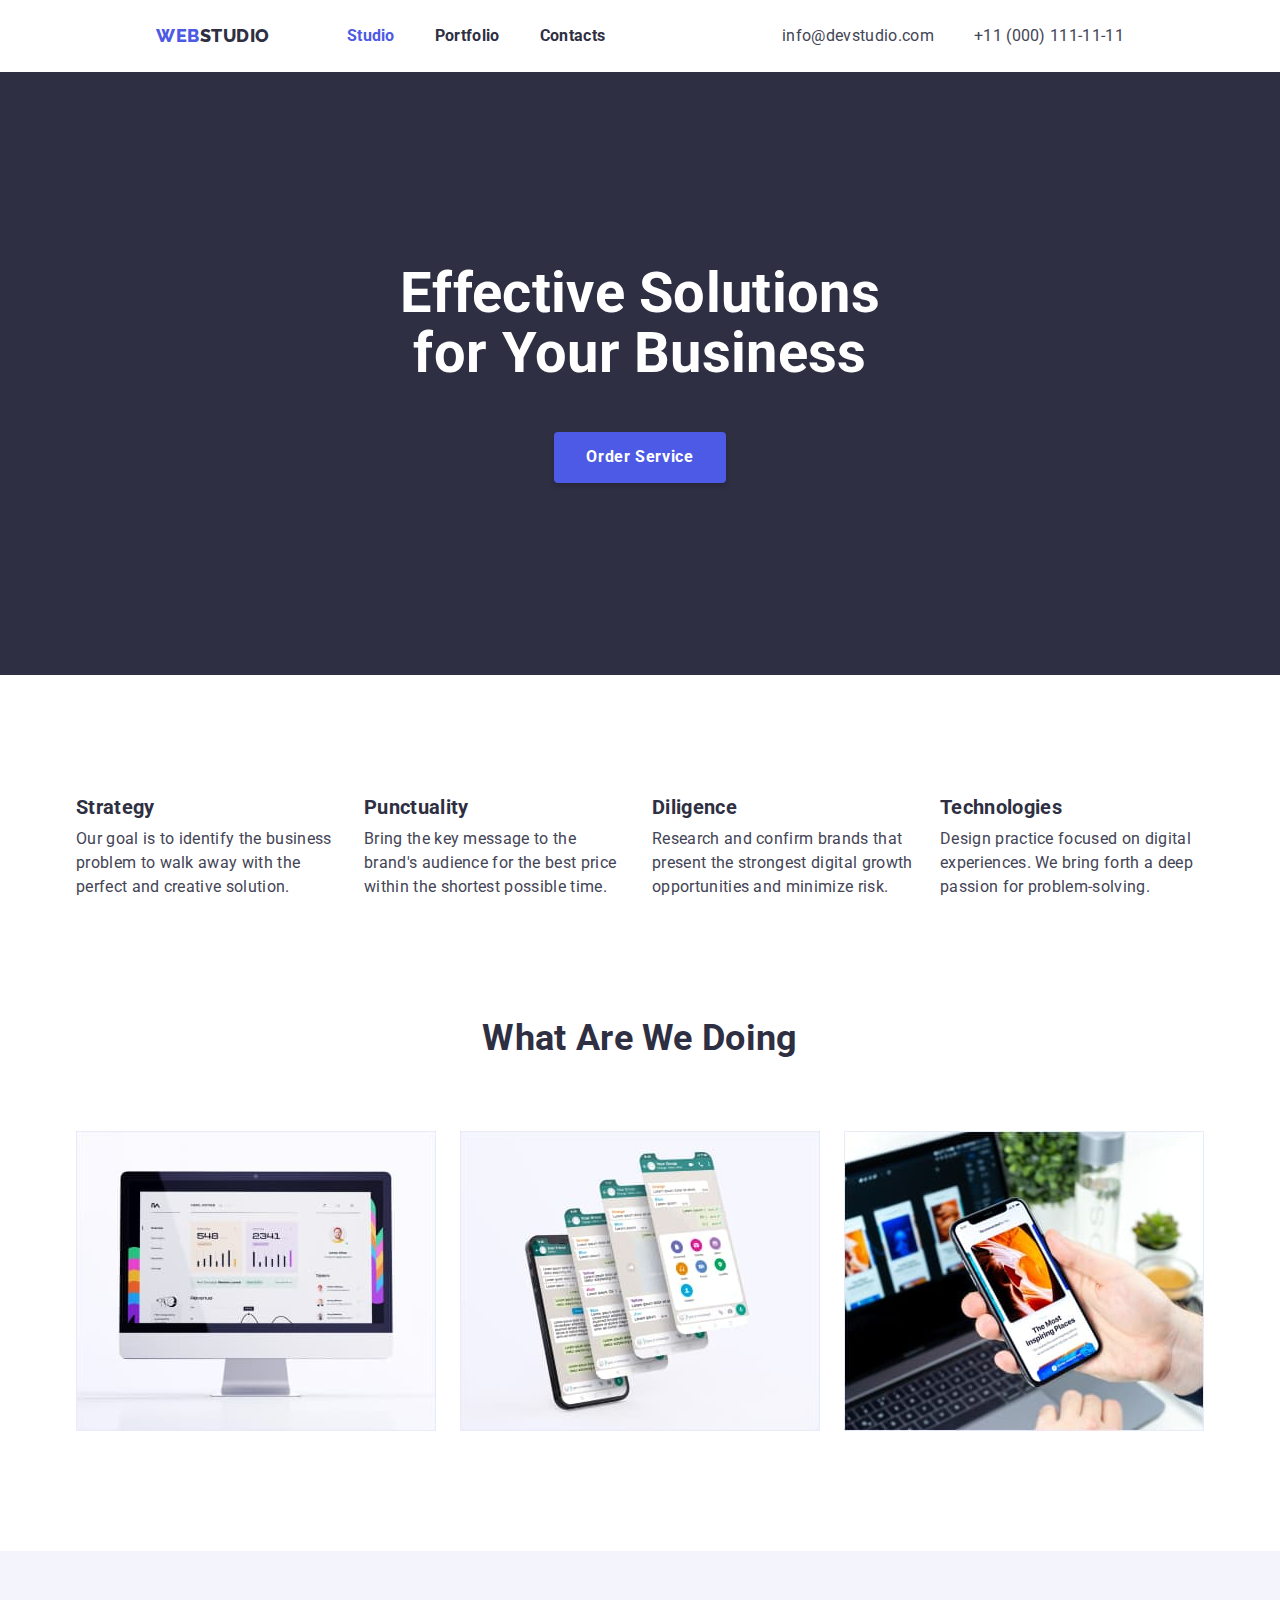
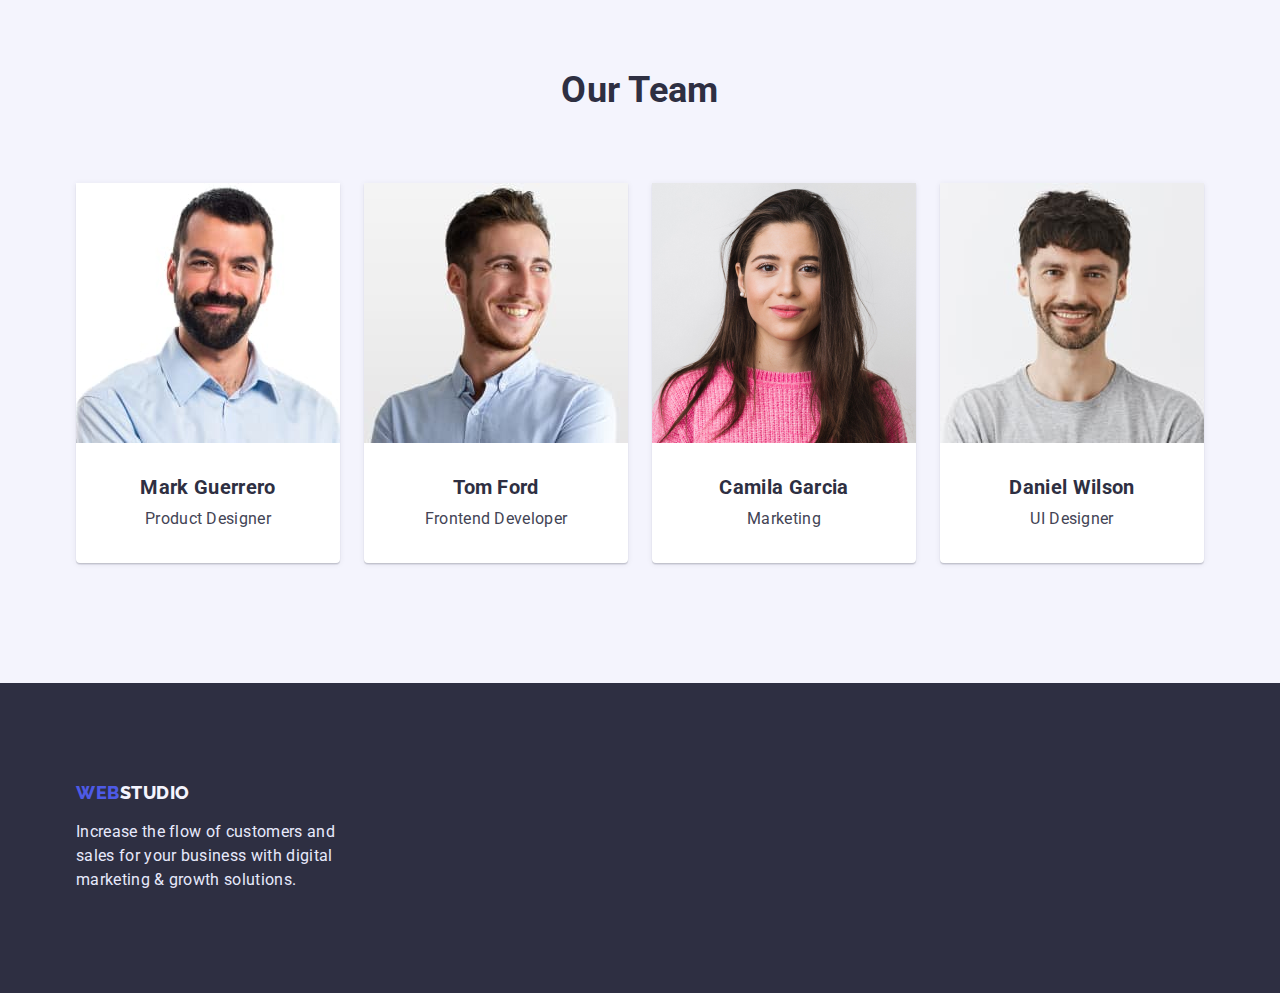
==== index.html @ 0fe01138 "finaly finaly update" ====
<!DOCTYPE html>
<html lang="en">
	<head>
		<meta charset="UTF-8" />
		<meta http-equiv="X-UA-Compatible" content="IE=edge" />
		<meta name="viewport" content="width=device-width, initial-scale=1.0" />
		<link rel="stylesheet" href="./css/styles.css" />
		<link rel="preconnect" href="https://fonts.googleapis.com" />
		<link rel="preconnect" href="https://fonts.gstatic.com" crossorigin />
		<link
			href="https://fonts.googleapis.com/css2?family=Raleway:wght@800&family=Roboto:wght@400;500;700;900&display=swap"
			rel="stylesheet"
		/>
		<link
			rel="stylesheet"
			href="https://cdnjs.cloudflare.com/ajax/libs/modern-normalize/1.0.0/modern-normalize.min.css"
		/>
		<link rel="stylesheet" href="./css/styles.css" />
		<title>Studio</title>
	</head>
	<body>
		<header class="header">
			<div class="container header-container">
				<a href="index.html" class="header-logo">
					<span class="header-logo-web">WEB</span>
					STUDIO
				</a>
				<nav class="header-navigation">
					<ul class="header-navigation-list">
						<li class="header-navigation-item">
							<a class="header-navigation-link current" href="./index.html">Studio</a>
						</li>
						<li class="header-navigation-item">
							<a class="header-navigation-link" href="./portfolio.html">Portfolio</a>
						</li>
						<li class="header-navigation-item"><a class="header-navigation-link" href="#">Contacts</a></li>
					</ul>
				</nav>
				<div class="header-contacts">
					<a class="header-contacts-link" href="mailto:info@devstudio.com">info@devstudio.com</a>
					<a class="header-contacts-link" href="tel:+110001111111">+11 (000) 111-11-11</a>
				</div>
			</div>
		</header>
		<main>
			<section class="main-banner">
				<div class="container">
					<h1 class="main-banner-slogan">Effective Solutions for Your Business</h1>
					<button class="main-banner-btn" type="button">Order Service</button>
				</div>
			</section>
			<section class="section-features">
				<div class="container">
					<h2 class="visually-hidden">Features</h2>
					<ul class="features-list">
						<li class="features-item">
							<h3 class="features-subtitle">Strategy</h3>
							<p class="subtitle-description">
								Our goal is to identify the business problem to walk away with the perfect and creative solution.
							</p>
						</li>
						<li class="features-item">
							<h3 class="features-subtitle">Punctuality</h3>
							<p class="subtitle-description">
								Bring the key message to the brand's audience for the best price within the shortest possible time.
							</p>
						</li>
						<li class="features-item">
							<h3 class="features-subtitle">Diligence</h3>
							<p class="subtitle-description">
								Research and confirm brands that present the strongest digital growth opportunities and minimize risk.
							</p>
						</li>
						<li class="features-item">
							<h3 class="features-subtitle">Technologies</h3>
							<p class="subtitle-description">
								Design practice focused on digital experiences. We bring forth a deep passion for problem-solving.
							</p>
						</li>
					</ul>
				</div>
			</section>
			<section class="section-activities">
				<div class="container">
					<h2 class="activities-title">What Are We Doing</h2>
					<ul class="activities-list">
						<li class="activities-item">
							<img src="image/mainpage/pc.jpg" alt="photo PC" width="360" height="300" />
						</li>
						<li class="activities-item">
							<img src="image/mainpage/phone.jpg" alt="foto phone" width="360" height="300" />
						</li>
						<li class="activities-item">
							<img src="image/mainpage/pcphone.jpg" alt="foto phone in hand" width="360" height="300" />
						</li>
					</ul>
				</div>
			</section>
			<section class="section-team">
				<div class="container">
					<h2 class="team-title">Our Team</h2>
					<ul class="team-list">
						<li class="team-item">
							<img src="image/mainpage/markguerrero.jpg" alt="foto Mark Guerrero" width="264" height="260" />
							<div class="member-info">
								<h3 class="team-member-name">Mark Guerrero</h3>
								<p class="job-title">Product Designer</p>
							</div>
						</li>
						<li class="team-item">
							<img src="image/mainpage/tomford.jpg" alt="foto Tom Ford" width="264" height="260" />
							<div class="member-info">
								<h3 class="team-member-name">Tom Ford</h3>
								<p class="job-title">Frontend Developer</p>
							</div>
						</li>
						<li class="team-item">
							<img src="image/mainpage/camilagarcia.jpg" alt="foto Camila Garcia" width="264" height="260" />
							<div class="member-info">
								<h3 class="team-member-name">Camila Garcia</h3>
								<p class="job-title">Marketing</p>
							</div>
						</li>
						<li class="team-item">
							<img src="image/mainpage/danielwilson.jpg" alt="foto Daniel Wilson" width="264" height="260" />
							<div class="member-info">
								<h3 class="team-member-name">Daniel Wilson</h3>
								<p class="job-title">UI Designer</p>
							</div>
						</li>
					</ul>
				</div>
			</section>
		</main>
		<footer class="footer">
			<div class="container">
				<a href="index.html" class="fotter-logo">
					<span class="footer-logo-web">WEB</span>
					STUDIO
				</a>
				<p class="footer-text">
					Increase the flow of customers and sales for your business with digital marketing & growth solutions.
				</p>
			</div>
		</footer>
	</body>
</html>
---- css/styles.css ----
:root {
	--white: #ffffff;
	--primary-brand: #4d5ae5;
	--dark: #2e2f42;
	--success: #31d0aa;
	--text: #434455;
	--subtle-text: #8e8f99;
}

body {
	font-family: "Roboto", sans-serif;
	color: var(--dark);
	background-color: var(--white);
	letter-spacing: 0.02em;
	line-height: 1.5;
}

p,
h1,
h2,
h3,
h4,
h5,
h6,
p {
	margin: 0;
}

ul,
ol {
	margin: 0;
	padding-left: 0;
}

img {
	display: block;
}

.container {
	max-width: 1128px;
	padding: 0 auto;
	margin: 0 auto;
}

.section {
	padding: 120px 0;
}

*,
*::before,
*::after {
	box-sizing: border-box;
}

/*-------HEADER------*/

.header {
	padding: 24px 156px;
	box-shadow: 0px 2px 1px rgba(46, 47, 66, 0.08), 0px 1px 1px rgba(46, 47, 66, 0.16), 0px 1px 6px rgba(46, 47, 66, 0.08);
}
.header-container {
	display: flex;
}

.header-logo {
	font-family: "Raleway", sans-serif;
	font-weight: 800;
	font-size: 18px;
	line-height: 1.33;
	letter-spacing: 0.03em;
	text-transform: uppercase;
	text-decoration: none;
	color: var(--dark);
	display: flex;
}

.header-logo-web {
	color: var(--primary-brand);
}

.header-navigation-list {
	display: flex;
	gap: 40px;
	margin-left: 77px;
}

.header-navigation-item {
	font-weight: 700;
	font-size: 16px;
}

.header-contacts {
	display: flex;
	gap: 40px;
	margin-left: auto;
}
.header-contacts-link {
	font-size: 16px;
	color: var(--text);
	text-decoration: none;
}

.header-navigation-link {
	text-decoration: none;
	color: var(--dark);
}

.header-navigation-link:hover,
.header-navigation-link:focus,
.header-navigation-link:active {
	color: var(--primary-brand);
}

.current {
	color: var(--primary-brand);
}

.header-contacts-link:hover,
.header-contacts-link:focus {
	color: var(--primary-brand);
}

/*------MAIN STUDIO PAGE-------*/

.main-banner {
	background: var(--dark);
	text-align: center;
	padding: 192px 0;
}

.main-banner-slogan {
	font-weight: 700;
	font-size: 56px;
	line-height: 1.07;
	color: var(--white);
	width: 492px;
	margin: 0 auto 48px auto;
}

.main-banner-btn {
	font-family: inherit;
	font-weight: 700;
	font-size: 16px;
	line-height: 1.18;
	letter-spacing: 0.04em;
	color: var(--white);
	background-color: var(--primary-brand);
	align-items: center;
	padding: 16px 32px;
	box-shadow: 0px 4px 4px rgba(0, 0, 0, 0.15);
	border-radius: 4px;
	cursor: pointer;
	border: 1px;
	/* display: block;
	margin: 0 auto; */
}

.main-banner-btn:hover,
.main-banner-btn:focus,
.main-banner-btn:active {
	background-color: #404bbf;
}

.visually-hidden {
	position: absolute;
	width: 1px;
	height: 1px;
	margin: -1px;
	border: 0;
	padding: 0;

	white-space: nowrap;
	clip-path: inset(100%);
	clip: rect(0 0 0 0);
	overflow: hidden;
}

.features-list,
.activities-list,
.team-list,
.header-navigation-list {
	display: flex;
	list-style-type: none;
}

.features-list {
	margin-top: 120px;
	gap: 24px;
}

.activities-list,
.team-list {
	gap: 24px;
	margin-top: 72px;
	margin-bottom: 120px;
}

.activities-item {
	width: calc((100% - 48) / 3);
}
.team-list {
	margin-bottom: 72px;
}

.features-subtitle,
.team-member-name {
	font-weight: 700;
	font-size: 20px;
	line-height: 1.2;
}

.subtitle-description,
.job-title {
	font-size: 16px;
	color: var(--text);
	margin-top: 8px;
}
.subtitle-description {
	width: 264px;
}

.activities-title,
.team-title {
	font-weight: 700;
	font-size: 36px;
	line-height: 1.11;
	text-align: center;
	margin-top: 120px;
}

.team-title {
	padding-top: 120px;
}
.section-team {
	background: #f4f4fd;
	margin-top: 120px;
	height: 732px;
}

.team-item {
	width: 264px;
	height: 380px;
	background: #ffffff;
	box-shadow: 0px 1px 6px rgba(46, 47, 66, 0.08), 0px 1px 1px rgba(46, 47, 66, 0.16), 0px 2px 1px rgba(46, 47, 66, 0.08);
	border-radius: 0px 0px 4px 4px;
	text-align: center;
}

.team-member-name {
	margin-top: 32px;
}
/*------FOOTER-------*/
.footer {
	background: var(--dark);
	height: 310px;
}

.fotter-logo {
	font-family: "Raleway", sans-serif;
	font-weight: 800;
	font-size: 18px;
	line-height: 1.16;
	align-items: center;
	letter-spacing: 0.03em;
	text-transform: uppercase;
	color: #f4f4fd;
	text-decoration: none;
	display: flex;
	padding-top: 100px;
}

.footer-logo-web {
	color: var(--primary-brand);
}

.footer-text {
	font-size: 16px;
	color: #e7e9fc;
	width: 264px;
	margin-top: 16px;
}

/*------MAIN PORTFOLIO PAGE-------*/

.filter-portfolio-item,
.project-item {
	list-style-type: none;
}
.filter-portfolio-list,
.project-list {
	display: flex;
	flex-wrap: wrap;
	column-gap: 24px;
	row-gap: 48px;
}
.project-link {
	text-decoration: none;
}

.filter-portfolio-list {
	margin-top: 96px;
	margin-bottom: 72px;
	justify-content: center;
}

.project-item {
	width: 360px;
	height: 420px;
	background: #ffffff;
	border: 0.5px solid #f4f4fd;
	box-shadow: 0px 1px 6px rgba(46, 47, 66, 0.08), 0px 1px 1px rgba(46, 47, 66, 0.16), 0px 2px 1px rgba(46, 47, 66, 0.08);
}
.filter-portfolio-btn {
	font-family: inherit;
	font-weight: 700;
	font-size: 16px;
	align-items: center;
	text-align: center;
	letter-spacing: 0.04em;
	color: var(--primary-brand);
	cursor: pointer;
	background-color: #f4f4fd;
	border: 1px;
	border-radius: 4px;
	box-shadow: 0px 3px 1px rgba(0, 0, 0, 0.1), 0px 2px 1px rgba(0, 0, 0, 0.08), 0px 2px 2px rgba(0, 0, 0, 0.12);
	padding: 12px 24px;
	align-items: center;
	text-align: center;
}

.filter-portfolio-btn:hover,
.filter-portfolio-btn:focus {
	color: var(--white);
	background-color: var(--primary-brand);
}

.project-title {
	font-weight: 700;
	font-size: 20px;
	line-height: 1.2;
	color: var(--dark);
}

.project-content {
	margin-top: 32px;
	margin-left: 16px;
}
.project-type {
	font-size: 16px;
	color: var(--text);
	margin-top: 8px;
}

.project-section {
	margin-bottom: 120px;
}
---- css/styles.css ----
:root {
	--white: #ffffff;
	--primary-brand: #4d5ae5;
	--dark: #2e2f42;
	--success: #31d0aa;
	--text: #434455;
	--subtle-text: #8e8f99;
}

body {
	font-family: "Roboto", sans-serif;
	color: var(--dark);
	background-color: var(--white);
	letter-spacing: 0.02em;
	line-height: 1.5;
}

p,
h1,
h2,
h3,
h4,
h5,
h6,
p {
	margin: 0;
}

ul,
ol {
	margin: 0;
	padding-left: 0;
}

img {
	display: block;
}

.container {
	max-width: 1128px;
	padding: 0 auto;
	margin: 0 auto;
}

.section {
	padding: 120px 0;
}

*,
*::before,
*::after {
	box-sizing: border-box;
}

/*-------HEADER------*/

.header {
	padding: 24px 156px;
	box-shadow: 0px 2px 1px rgba(46, 47, 66, 0.08), 0px 1px 1px rgba(46, 47, 66, 0.16), 0px 1px 6px rgba(46, 47, 66, 0.08);
}
.header-container {
	display: flex;
}

.header-logo {
	font-family: "Raleway", sans-serif;
	font-weight: 800;
	font-size: 18px;
	line-height: 1.33;
	letter-spacing: 0.03em;
	text-transform: uppercase;
	text-decoration: none;
	color: var(--dark);
	display: flex;
}

.header-logo-web {
	color: var(--primary-brand);
}

.header-navigation-list {
	display: flex;
	gap: 40px;
	margin-left: 77px;
}

.header-navigation-item {
	font-weight: 700;
	font-size: 16px;
}

.header-contacts {
	display: flex;
	gap: 40px;
	margin-left: auto;
}
.header-contacts-link {
	font-size: 16px;
	color: var(--text);
	text-decoration: none;
}

.header-navigation-link {
	text-decoration: none;
	color: var(--dark);
}

.header-navigation-link:hover,
.header-navigation-link:focus,
.header-navigation-link:active {
	color: var(--primary-brand);
}

.current {
	color: var(--primary-brand);
}

.header-contacts-link:hover,
.header-contacts-link:focus {
	color: var(--primary-brand);
}

/*------MAIN STUDIO PAGE-------*/

.main-banner {
	background: var(--dark);
	text-align: center;
	padding: 192px 0;
}

.main-banner-slogan {
	font-weight: 700;
	font-size: 56px;
	line-height: 1.07;
	color: var(--white);
	width: 492px;
	margin: 0 auto 48px auto;
}

.main-banner-btn {
	font-family: inherit;
	font-weight: 700;
	font-size: 16px;
	line-height: 1.18;
	letter-spacing: 0.04em;
	color: var(--white);
	background-color: var(--primary-brand);
	align-items: center;
	padding: 16px 32px;
	box-shadow: 0px 4px 4px rgba(0, 0, 0, 0.15);
	border-radius: 4px;
	cursor: pointer;
	border: 1px;
	/* display: block;
	margin: 0 auto; */
}

.main-banner-btn:hover,
.main-banner-btn:focus,
.main-banner-btn:active {
	background-color: #404bbf;
}

.visually-hidden {
	position: absolute;
	width: 1px;
	height: 1px;
	margin: -1px;
	border: 0;
	padding: 0;

	white-space: nowrap;
	clip-path: inset(100%);
	clip: rect(0 0 0 0);
	overflow: hidden;
}

.features-list,
.activities-list,
.team-list,
.header-navigation-list {
	display: flex;
	list-style-type: none;
}

.features-list {
	margin-top: 120px;
	gap: 24px;
}

.activities-list,
.team-list {
	gap: 24px;
	margin-top: 72px;
	margin-bottom: 120px;
}

.activities-item {
	width: calc((100% - 48) / 3);
}
.team-list {
	margin-bottom: 72px;
}

.features-subtitle,
.team-member-name {
	font-weight: 700;
	font-size: 20px;
	line-height: 1.2;
}

.subtitle-description,
.job-title {
	font-size: 16px;
	color: var(--text);
	margin-top: 8px;
}
.subtitle-description {
	width: 264px;
}

.activities-title,
.team-title {
	font-weight: 700;
	font-size: 36px;
	line-height: 1.11;
	text-align: center;
	margin-top: 120px;
}

.team-title {
	padding-top: 120px;
}
.section-team {
	background: #f4f4fd;
	margin-top: 120px;
	height: 732px;
}

.team-item {
	width: 264px;
	height: 380px;
	background: #ffffff;
	box-shadow: 0px 1px 6px rgba(46, 47, 66, 0.08), 0px 1px 1px rgba(46, 47, 66, 0.16), 0px 2px 1px rgba(46, 47, 66, 0.08);
	border-radius: 0px 0px 4px 4px;
	text-align: center;
}

.team-member-name {
	margin-top: 32px;
}
/*------FOOTER-------*/
.footer {
	background: var(--dark);
	height: 310px;
}

.fotter-logo {
	font-family: "Raleway", sans-serif;
	font-weight: 800;
	font-size: 18px;
	line-height: 1.16;
	align-items: center;
	letter-spacing: 0.03em;
	text-transform: uppercase;
	color: #f4f4fd;
	text-decoration: none;
	display: flex;
	padding-top: 100px;
}

.footer-logo-web {
	color: var(--primary-brand);
}

.footer-text {
	font-size: 16px;
	color: #e7e9fc;
	width: 264px;
	margin-top: 16px;
}

/*------MAIN PORTFOLIO PAGE-------*/

.filter-portfolio-item,
.project-item {
	list-style-type: none;
}
.filter-portfolio-list,
.project-list {
	display: flex;
	flex-wrap: wrap;
	column-gap: 24px;
	row-gap: 48px;
}
.project-link {
	text-decoration: none;
}

.filter-portfolio-list {
	margin-top: 96px;
	margin-bottom: 72px;
	justify-content: center;
}

.project-item {
	width: 360px;
	height: 420px;
	background: #ffffff;
	border: 0.5px solid #f4f4fd;
	box-shadow: 0px 1px 6px rgba(46, 47, 66, 0.08), 0px 1px 1px rgba(46, 47, 66, 0.16), 0px 2px 1px rgba(46, 47, 66, 0.08);
}
.filter-portfolio-btn {
	font-family: inherit;
	font-weight: 700;
	font-size: 16px;
	align-items: center;
	text-align: center;
	letter-spacing: 0.04em;
	color: var(--primary-brand);
	cursor: pointer;
	background-color: #f4f4fd;
	border: 1px;
	border-radius: 4px;
	box-shadow: 0px 3px 1px rgba(0, 0, 0, 0.1), 0px 2px 1px rgba(0, 0, 0, 0.08), 0px 2px 2px rgba(0, 0, 0, 0.12);
	padding: 12px 24px;
	align-items: center;
	text-align: center;
}

.filter-portfolio-btn:hover,
.filter-portfolio-btn:focus {
	color: var(--white);
	background-color: var(--primary-brand);
}

.project-title {
	font-weight: 700;
	font-size: 20px;
	line-height: 1.2;
	color: var(--dark);
}

.project-content {
	margin-top: 32px;
	margin-left: 16px;
}
.project-type {
	font-size: 16px;
	color: var(--text);
	margin-top: 8px;
}

.project-section {
	margin-bottom: 120px;
}
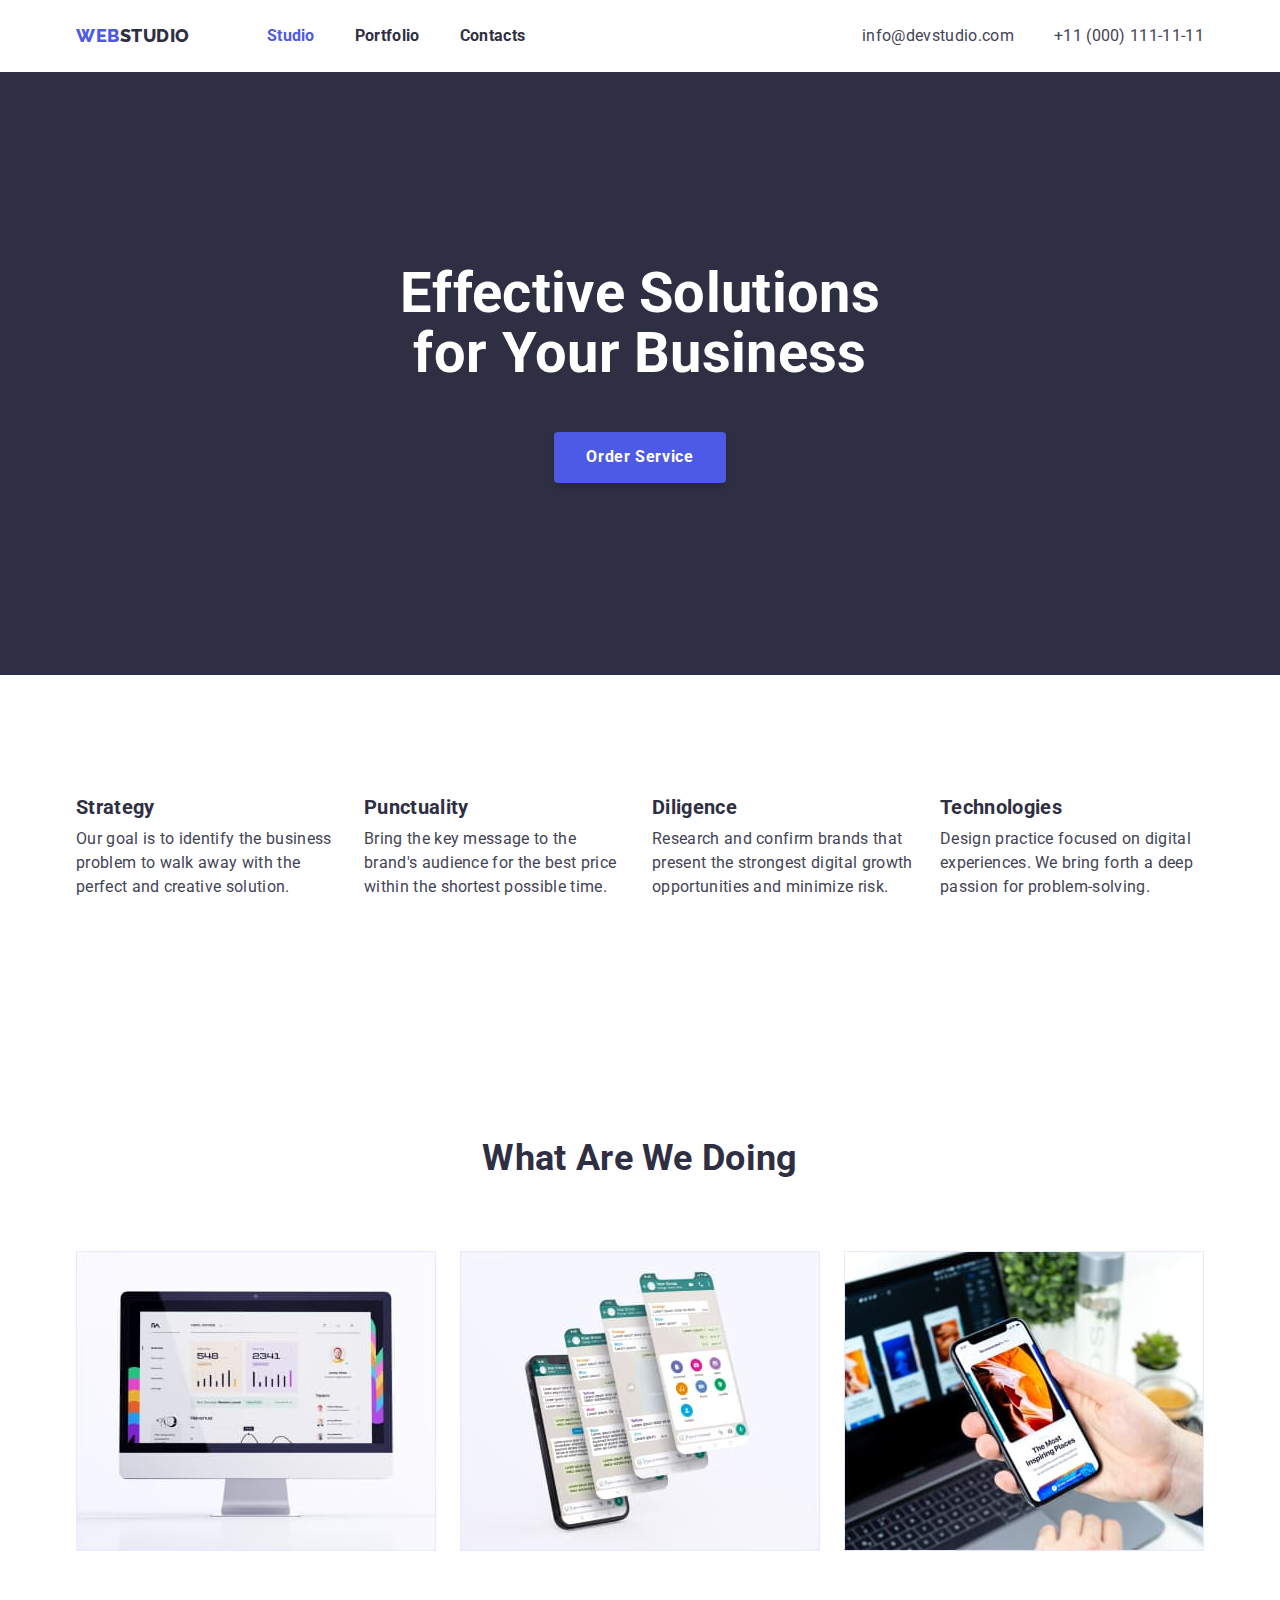
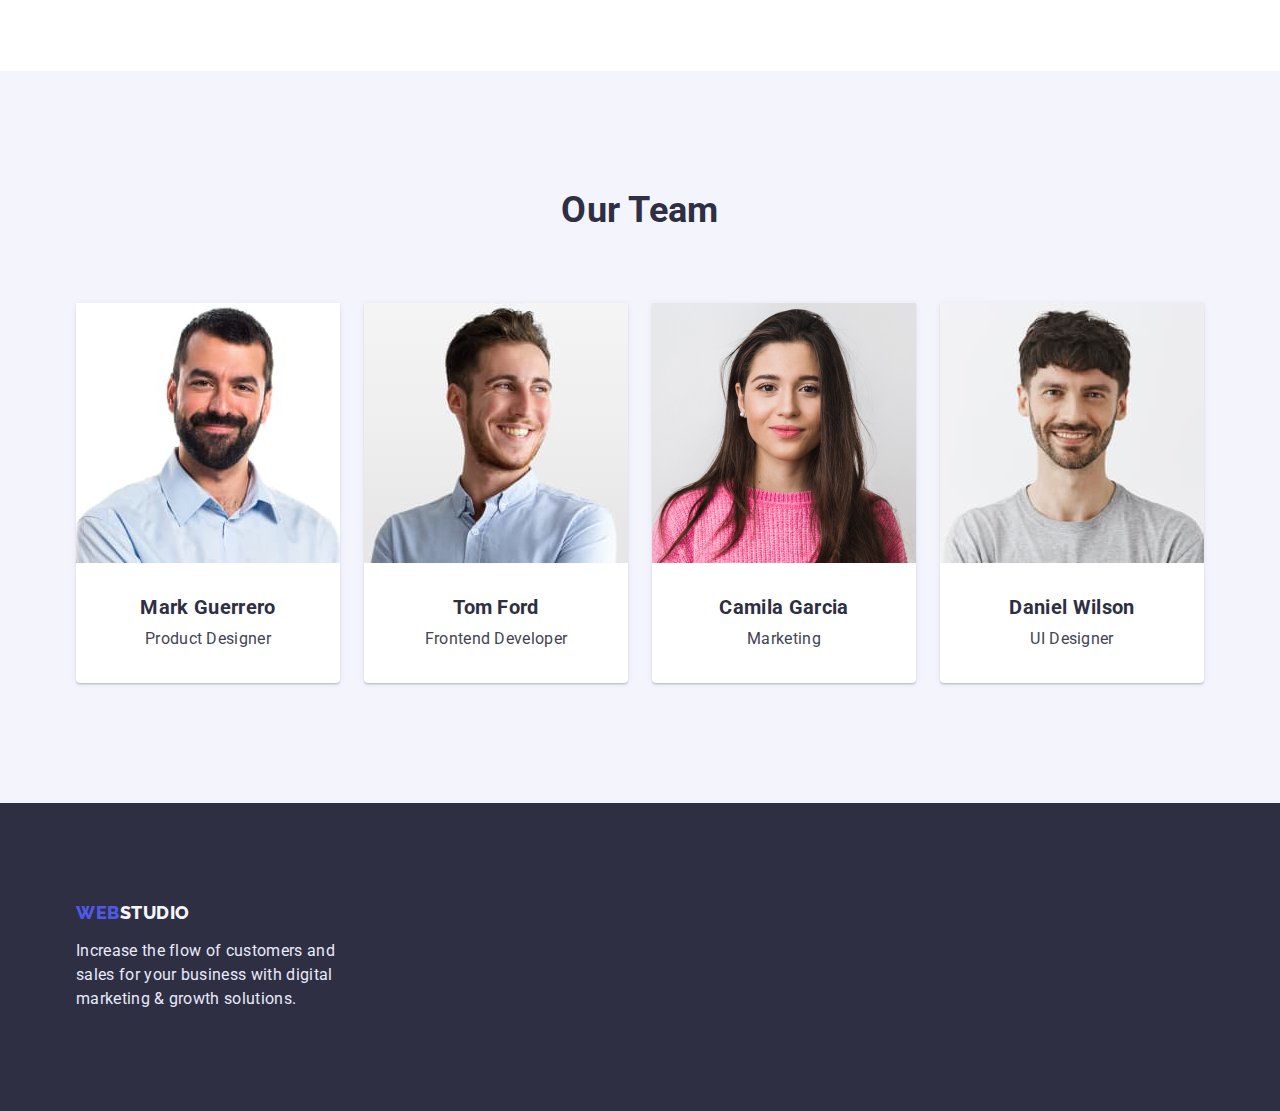
==== commit 9c0d2668: "Doopracsuvannya" ====
--- a/index.html
+++ b/index.html
@@ -4,7 +4,6 @@
 		<meta charset="UTF-8" />
 		<meta http-equiv="X-UA-Compatible" content="IE=edge" />
 		<meta name="viewport" content="width=device-width, initial-scale=1.0" />
-		<link rel="stylesheet" href="./css/styles.css" />
 		<link rel="preconnect" href="https://fonts.googleapis.com" />
 		<link rel="preconnect" href="https://fonts.gstatic.com" crossorigin />
 		<link
@@ -49,7 +48,7 @@
 					<button class="main-banner-btn" type="button">Order Service</button>
 				</div>
 			</section>
-			<section class="section-features">
+			<section class="section-features section">
 				<div class="container">
 					<h2 class="visually-hidden">Features</h2>
 					<ul class="features-list">
@@ -80,7 +79,7 @@
 					</ul>
 				</div>
 			</section>
-			<section class="section-activities">
+			<section class="section-activities section">
 				<div class="container">
 					<h2 class="activities-title">What Are We Doing</h2>
 					<ul class="activities-list">
@@ -96,7 +95,7 @@
 					</ul>
 				</div>
 			</section>
-			<section class="section-team">
+			<section class="section-team section">
 				<div class="container">
 					<h2 class="team-title">Our Team</h2>
 					<ul class="team-list">
--- a/css/styles.css
+++ b/css/styles.css
@@ -37,8 +37,8 @@
 }
 
 .container {
-	max-width: 1128px;
-	padding: 0 auto;
+	max-width: 1158px;
+	padding: 0 15px;
 	margin: 0 auto;
 }
 
@@ -46,16 +46,10 @@
 	padding: 120px 0;
 }
 
-*,
-*::before,
-*::after {
-	box-sizing: border-box;
-}
-
 /*-------HEADER------*/
 
 .header {
-	padding: 24px 156px;
+	padding: 24px 0;
 	box-shadow: 0px 2px 1px rgba(46, 47, 66, 0.08), 0px 1px 1px rgba(46, 47, 66, 0.16), 0px 1px 6px rgba(46, 47, 66, 0.08);
 }
 .header-container {
@@ -76,6 +70,10 @@
 
 .header-logo-web {
 	color: var(--primary-brand);
+}
+
+.nav {
+	margin-left: 77px;
 }
 
 .header-navigation-list {
@@ -184,7 +182,6 @@
 }
 
 .features-list {
-	margin-top: 120px;
 	gap: 24px;
 }
 
@@ -192,15 +189,11 @@
 .team-list {
 	gap: 24px;
 	margin-top: 72px;
-	margin-bottom: 120px;
 }
 
 .activities-item {
 	width: calc((100% - 48) / 3);
 }
-.team-list {
-	margin-bottom: 72px;
-}
 
 .features-subtitle,
 .team-member-name {
@@ -209,14 +202,15 @@
 	line-height: 1.2;
 }
 
+.features-item {
+	width: 264px;
+}
+
 .subtitle-description,
 .job-title {
 	font-size: 16px;
 	color: var(--text);
 	margin-top: 8px;
-}
-.subtitle-description {
-	width: 264px;
 }
 
 .activities-title,
@@ -225,16 +219,10 @@
 	font-size: 36px;
 	line-height: 1.11;
 	text-align: center;
-	margin-top: 120px;
-}
-
-.team-title {
-	padding-top: 120px;
-}
+}
+
 .section-team {
 	background: #f4f4fd;
-	margin-top: 120px;
-	height: 732px;
 }
 
 .team-item {
@@ -246,13 +234,13 @@
 	text-align: center;
 }
 
-.team-member-name {
+.member-info {
 	margin-top: 32px;
 }
 /*------FOOTER-------*/
 .footer {
 	background: var(--dark);
-	height: 310px;
+	padding: 100px 0;
 }
 
 .fotter-logo {
@@ -266,7 +254,7 @@
 	color: #f4f4fd;
 	text-decoration: none;
 	display: flex;
-	padding-top: 100px;
+	width: 115px;
 }
 
 .footer-logo-web {
@@ -298,11 +286,10 @@
 }
 
 .filter-portfolio-list {
-	margin-top: 96px;
-	margin-bottom: 72px;
+	padding-top: 96px;
+	padding-bottom: 72px;
 	justify-content: center;
 }
-
 .project-item {
 	width: 360px;
 	height: 420px;
@@ -324,8 +311,6 @@
 	border-radius: 4px;
 	box-shadow: 0px 3px 1px rgba(0, 0, 0, 0.1), 0px 2px 1px rgba(0, 0, 0, 0.08), 0px 2px 2px rgba(0, 0, 0, 0.12);
 	padding: 12px 24px;
-	align-items: center;
-	text-align: center;
 }
 
 .filter-portfolio-btn:hover,
@@ -352,5 +337,5 @@
 }
 
 .project-section {
-	margin-bottom: 120px;
-}+	padding-bottom: 120px;
+}
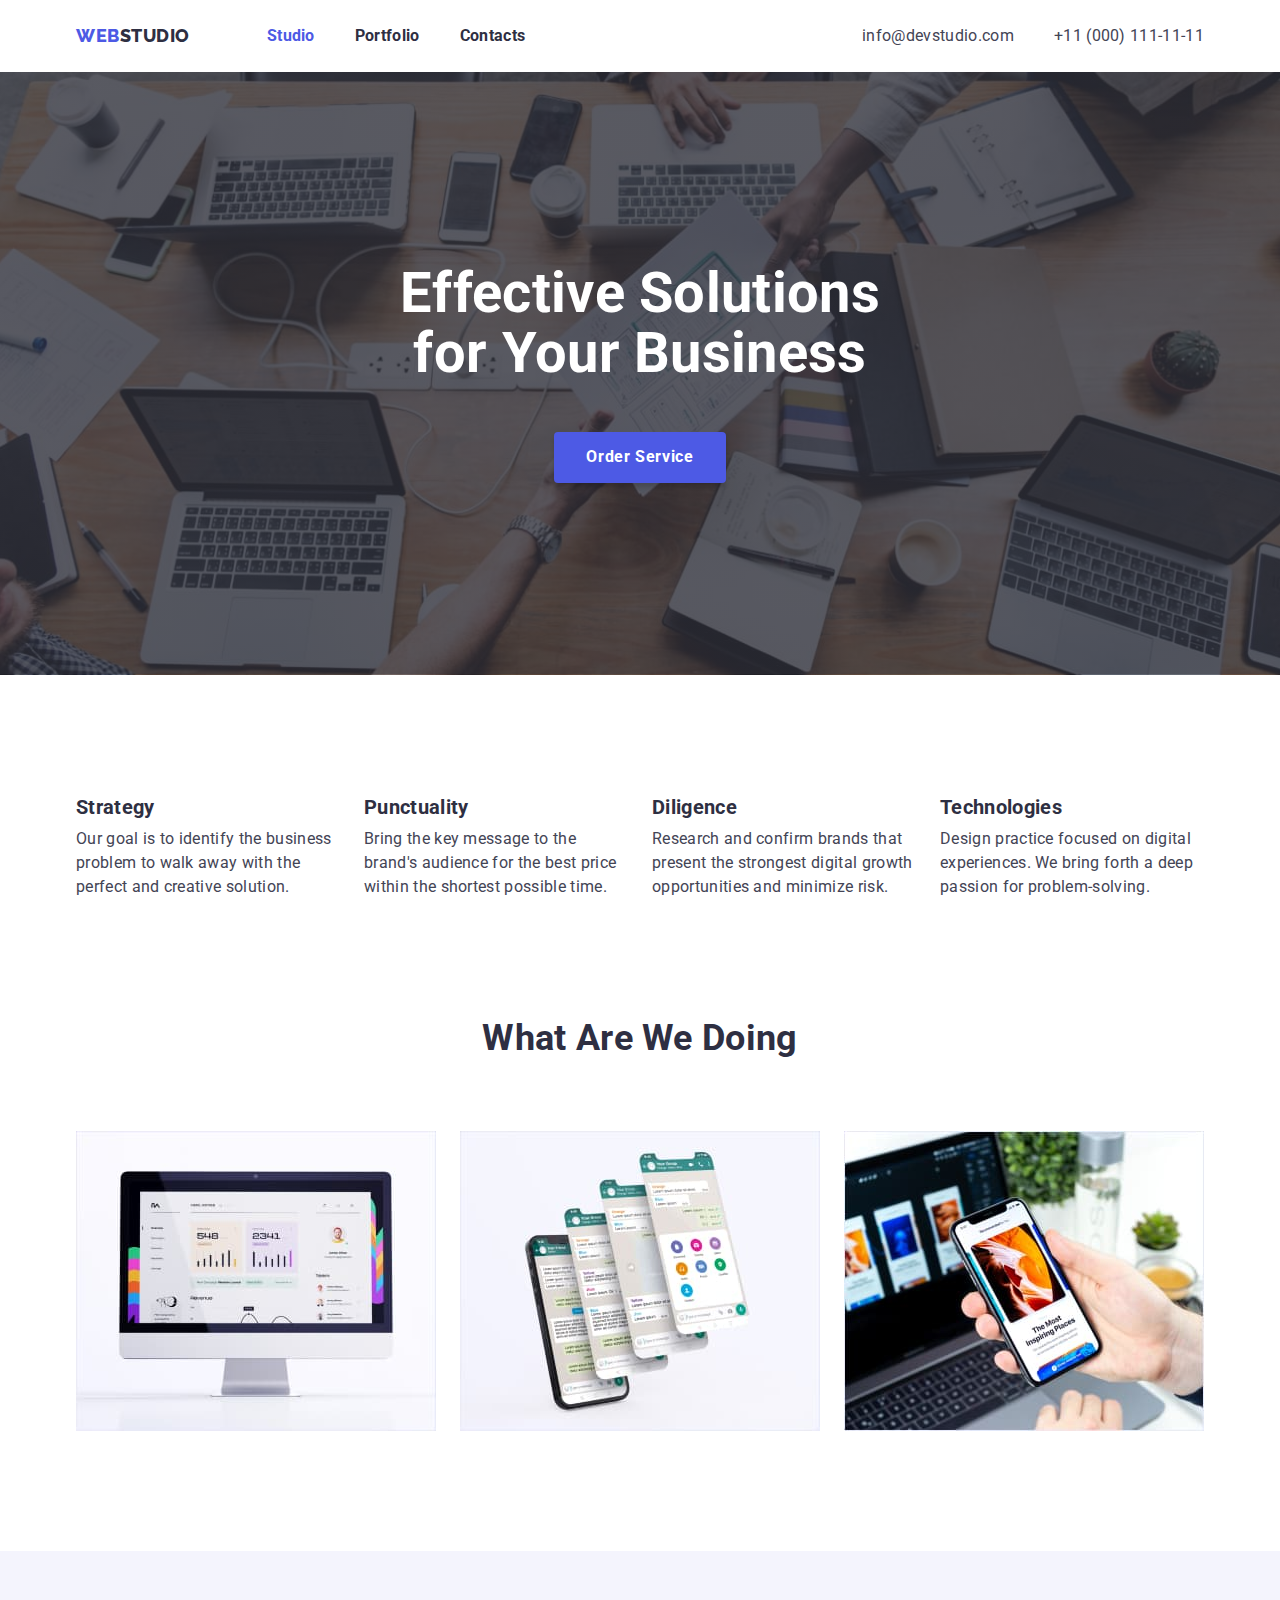
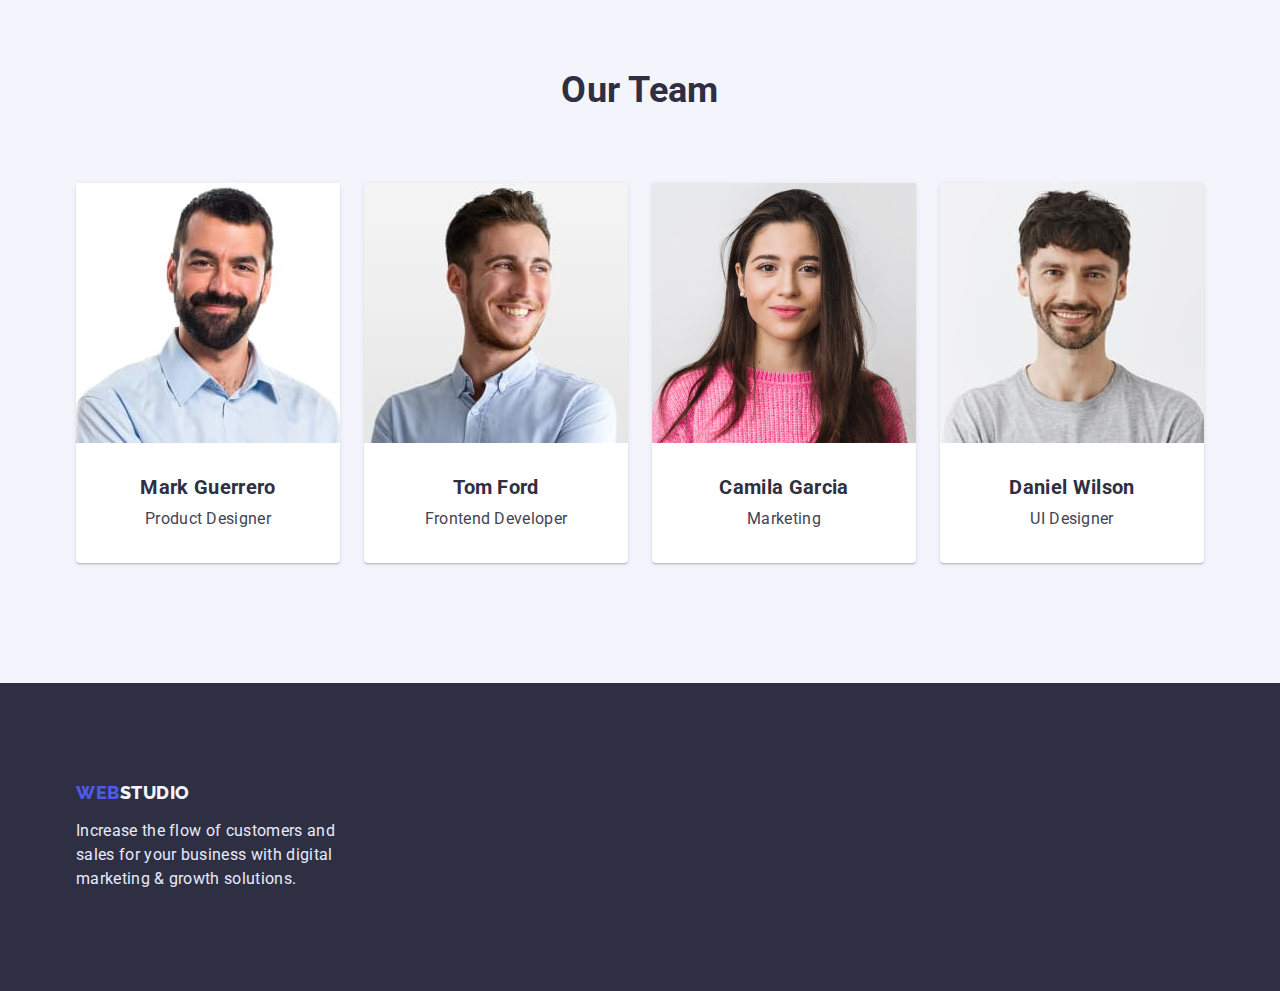
==== commit c8423065: "update backgroung main bunner" ====
--- a/index.html
+++ b/index.html
@@ -42,7 +42,7 @@
 			</div>
 		</header>
 		<main>
-			<section class="main-banner">
+			<section class="main-banner banner-bgimage">
 				<div class="container">
 					<h1 class="main-banner-slogan">Effective Solutions for Your Business</h1>
 					<button class="main-banner-btn" type="button">Order Service</button>
--- a/css/styles.css
+++ b/css/styles.css
@@ -72,14 +72,13 @@
 	color: var(--primary-brand);
 }
 
-.nav {
+.header-navigation {
 	margin-left: 77px;
 }
 
 .header-navigation-list {
 	display: flex;
 	gap: 40px;
-	margin-left: 77px;
 }
 
 .header-navigation-item {
@@ -124,6 +123,14 @@
 	background: var(--dark);
 	text-align: center;
 	padding: 192px 0;
+}
+
+.banner-bgimage {
+	background-image: linear-gradient(to right, rgba(47, 48, 58, 0.8), rgba(47, 48, 58, 0.8)),
+		url(/image/mainpage/mainbaner_image.jpg);
+	background-size: cover;
+	background-position: center;
+	background-repeat: no-repeat;
 }
 
 .main-banner-slogan {
@@ -185,6 +192,10 @@
 	gap: 24px;
 }
 
+.section-activities {
+	padding-top: 0;
+}
+
 .activities-list,
 .team-list {
 	gap: 24px;
@@ -222,12 +233,11 @@
 }
 
 .section-team {
-	background: #f4f4fd;
+	background-color: #f4f4fd;
 }
 
 .team-item {
 	width: 264px;
-	height: 380px;
 	background: #ffffff;
 	box-shadow: 0px 1px 6px rgba(46, 47, 66, 0.08), 0px 1px 1px rgba(46, 47, 66, 0.16), 0px 2px 1px rgba(46, 47, 66, 0.08);
 	border-radius: 0px 0px 4px 4px;
@@ -235,11 +245,11 @@
 }
 
 .member-info {
-	margin-top: 32px;
+	padding: 32px 0;
 }
 /*------FOOTER-------*/
 .footer {
-	background: var(--dark);
+	background-color: var(--dark);
 	padding: 100px 0;
 }
 
@@ -286,15 +296,11 @@
 }
 
 .filter-portfolio-list {
-	padding-top: 96px;
-	padding-bottom: 72px;
+	margin-bottom: 72px;
 	justify-content: center;
 }
 .project-item {
 	width: 360px;
-	height: 420px;
-	background: #ffffff;
-	border: 0.5px solid #f4f4fd;
 	box-shadow: 0px 1px 6px rgba(46, 47, 66, 0.08), 0px 1px 1px rgba(46, 47, 66, 0.16), 0px 2px 1px rgba(46, 47, 66, 0.08);
 }
 .filter-portfolio-btn {
@@ -327,8 +333,9 @@
 }
 
 .project-content {
-	margin-top: 32px;
-	margin-left: 16px;
+	padding: 32px 16px 32px 16px;
+	border: 0.5px solid #f4f4fd;
+	border-top: 0;
 }
 .project-type {
 	font-size: 16px;
@@ -337,5 +344,6 @@
 }
 
 .project-section {
+	padding-top: 96px;
 	padding-bottom: 120px;
 }
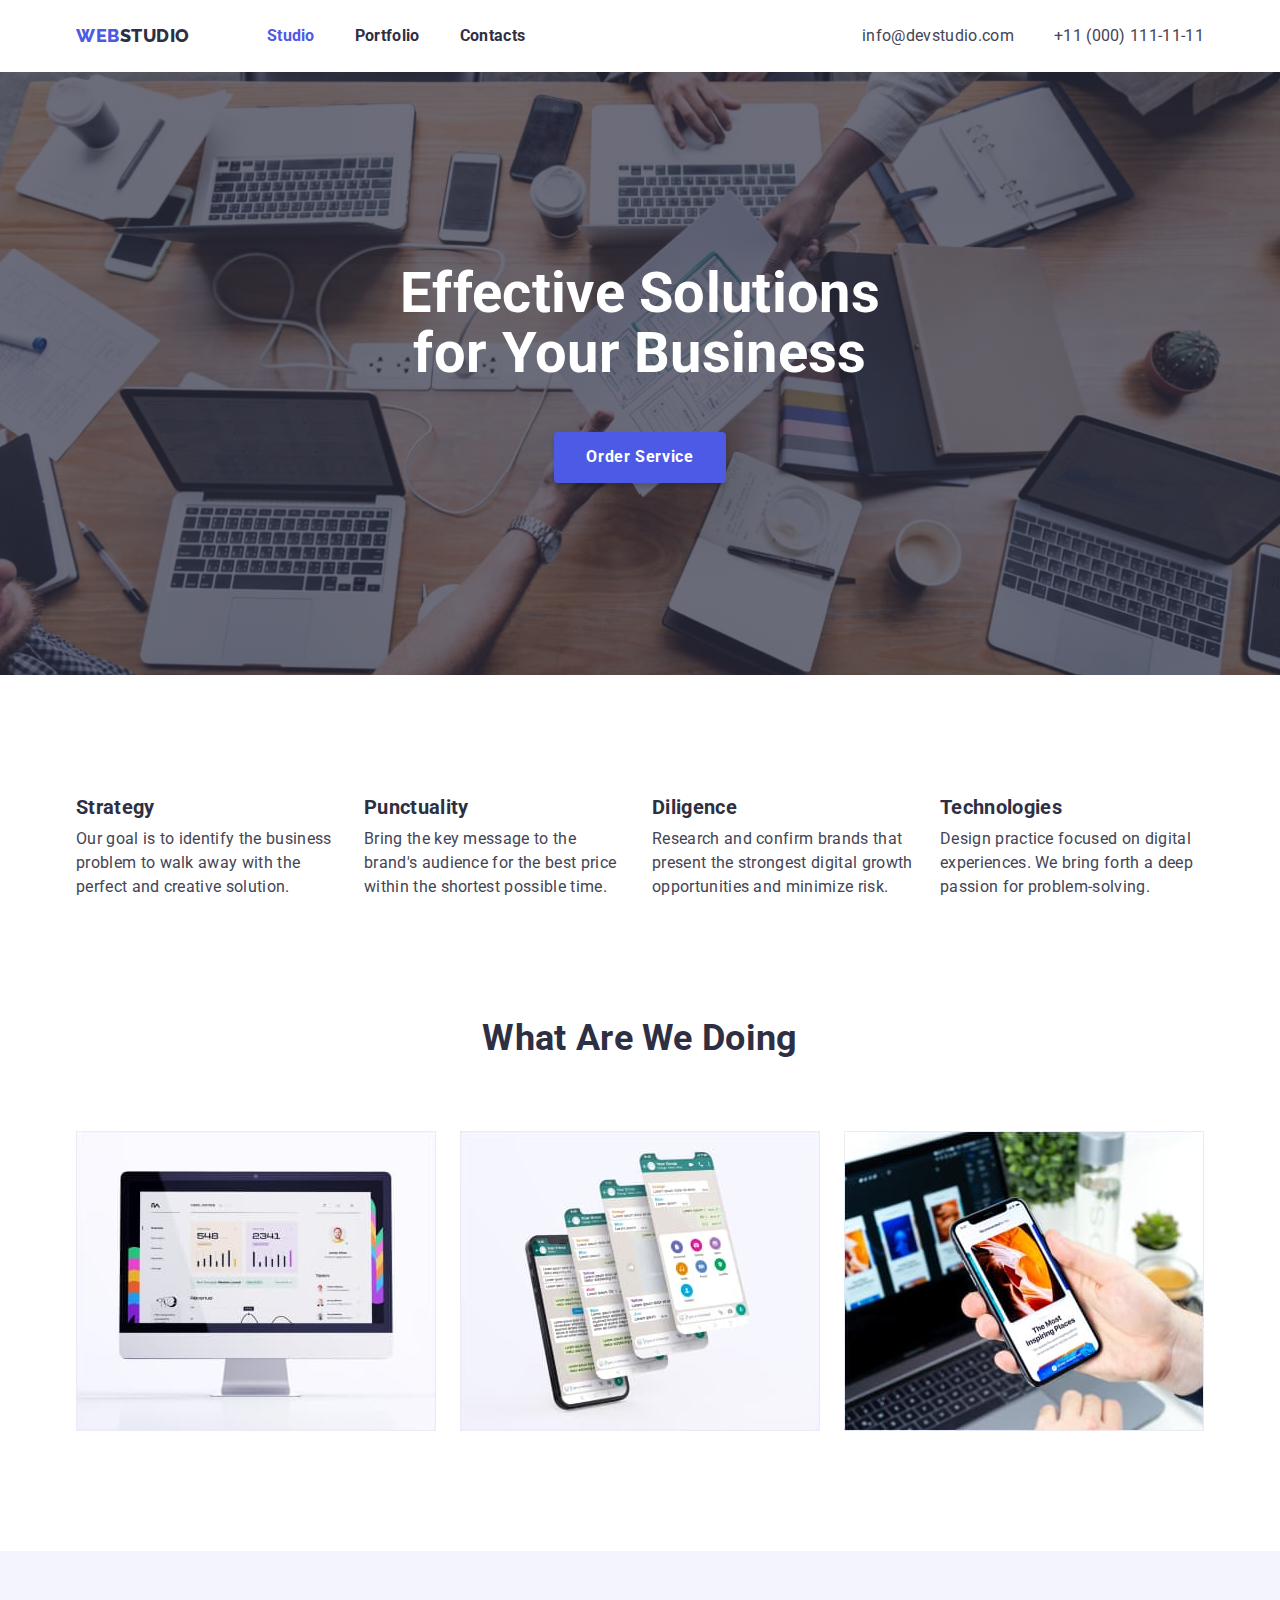
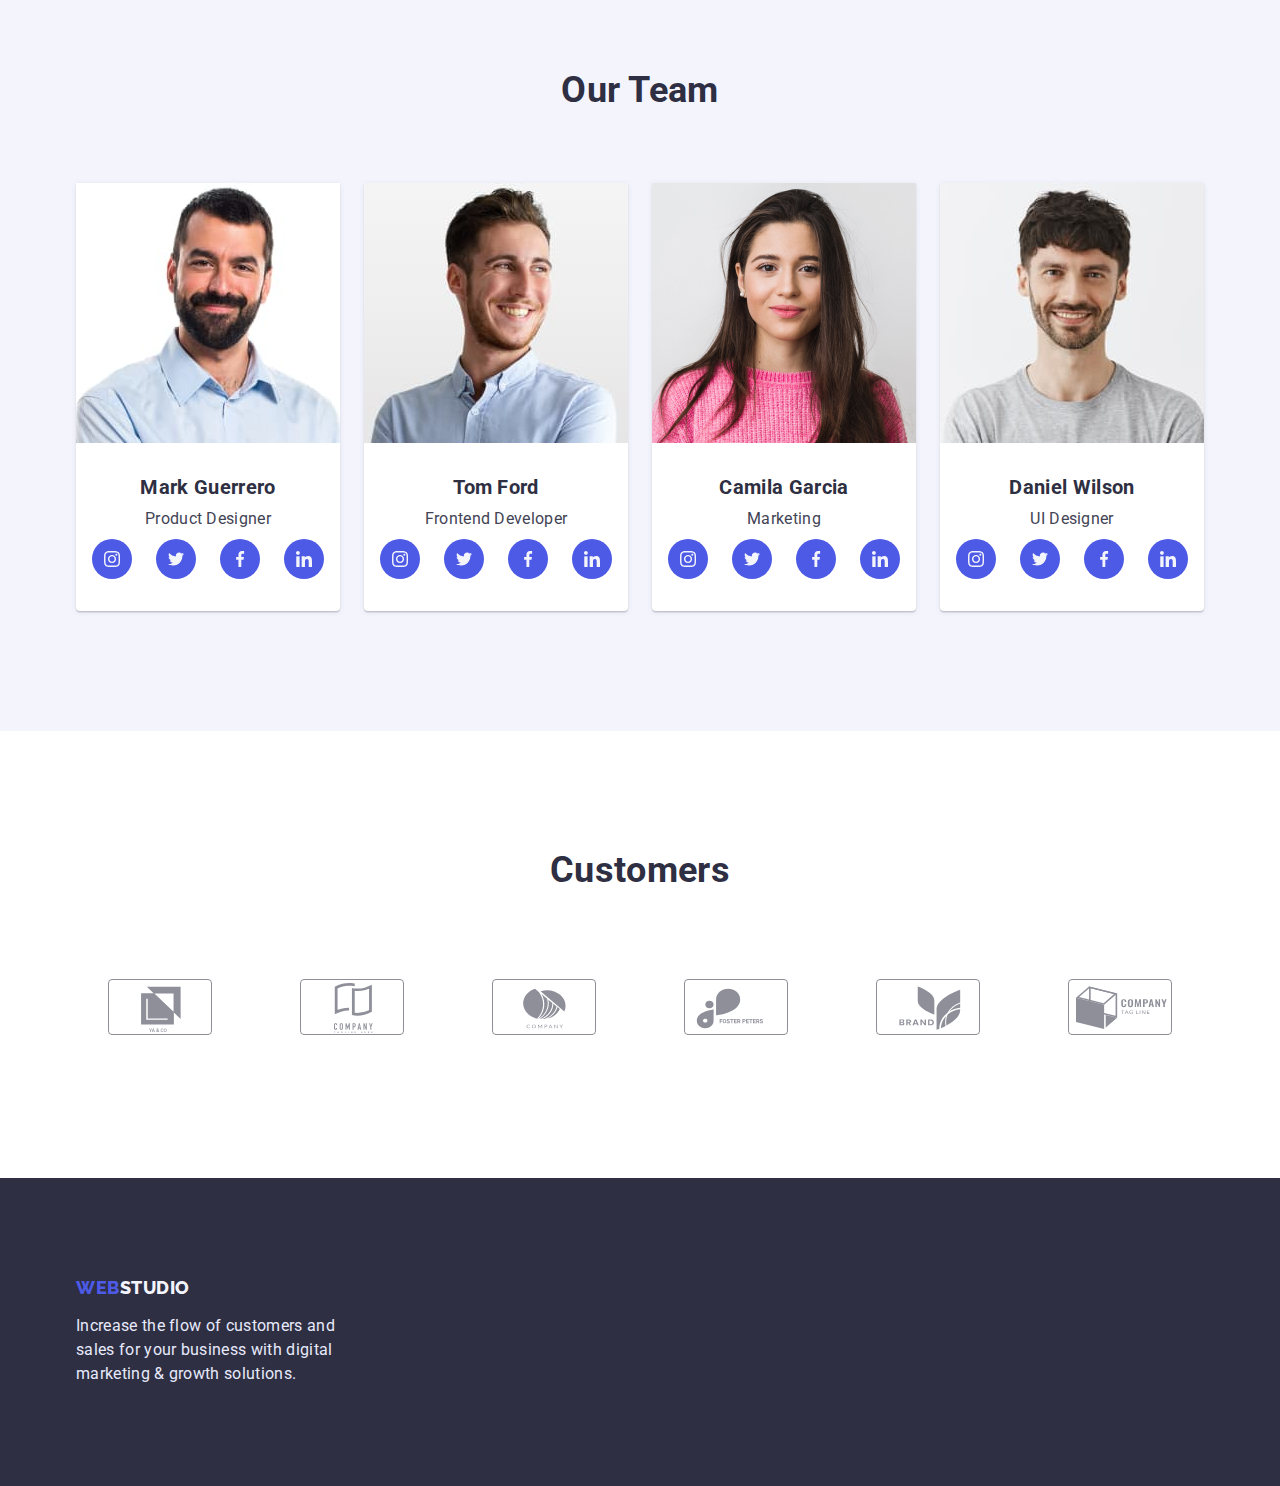
==== commit e40b3b34: "update" ====
--- a/index.html
+++ b/index.html
@@ -104,6 +104,36 @@
 							<div class="member-info">
 								<h3 class="team-member-name">Mark Guerrero</h3>
 								<p class="job-title">Product Designer</p>
+								<ul class="social-member-list">
+									<li class="social-member-item">
+										<a href="#" class="social-member-link">
+											<svg class="social-list-icon" widht="16" height="16">
+												<use href="./image/icons.svg#icon-instagram_icon"></use>
+											</svg>
+										</a>
+									</li>
+									<li class="social-member-item">
+										<a href="#" class="social-member-link">
+											<svg class="social-list-icon" widht="16" height="16">
+												<use href="./image/icons.svg#icon-twitter_icon"></use>
+											</svg>
+										</a>
+									</li>
+									<li class="social-member-item">
+										<a href="#" class="social-member-link">
+											<svg class="social-list-icon" widht="16" height="16">
+												<use href="./image/icons.svg#icon-facebook_icon"></use>
+											</svg>
+										</a>
+									</li>
+									<li class="social-member-item">
+										<a href="#" class="social-member-link">
+											<svg class="social-list-icon" widht="16" height="16">
+												<use href="./image/icons.svg#icon-linkedin_icon"></use>
+											</svg>
+										</a>
+									</li>
+								</ul>
 							</div>
 						</li>
 						<li class="team-item">
@@ -111,6 +141,36 @@
 							<div class="member-info">
 								<h3 class="team-member-name">Tom Ford</h3>
 								<p class="job-title">Frontend Developer</p>
+								<ul class="social-member-list">
+									<li class="social-member-item">
+										<a href="#" class="social-member-link">
+											<svg class="social-list-icon" widht="16" height="16">
+												<use href="./image/icons.svg#icon-instagram_icon"></use>
+											</svg>
+										</a>
+									</li>
+									<li class="social-member-item">
+										<a href="#" class="social-member-link">
+											<svg class="social-list-icon" widht="16" height="16">
+												<use href="./image/icons.svg#icon-twitter_icon"></use>
+											</svg>
+										</a>
+									</li>
+									<li class="social-member-item">
+										<a href="#" class="social-member-link">
+											<svg class="social-list-icon" widht="16" height="16">
+												<use href="./image/icons.svg#icon-facebook_icon"></use>
+											</svg>
+										</a>
+									</li>
+									<li class="social-member-item">
+										<a href="#" class="social-member-link">
+											<svg class="social-list-icon" widht="16" height="16">
+												<use href="./image/icons.svg#icon-linkedin_icon"></use>
+											</svg>
+										</a>
+									</li>
+								</ul>
 							</div>
 						</li>
 						<li class="team-item">
@@ -118,6 +178,36 @@
 							<div class="member-info">
 								<h3 class="team-member-name">Camila Garcia</h3>
 								<p class="job-title">Marketing</p>
+								<ul class="social-member-list">
+									<li class="social-member-item">
+										<a href="#" class="social-member-link">
+											<svg class="social-list-icon" widht="16" height="16">
+												<use href="./image/icons.svg#icon-instagram_icon"></use>
+											</svg>
+										</a>
+									</li>
+									<li class="social-member-item">
+										<a href="#" class="social-member-link">
+											<svg class="social-list-icon" widht="16" height="16">
+												<use href="./image/icons.svg#icon-twitter_icon"></use>
+											</svg>
+										</a>
+									</li>
+									<li class="social-member-item">
+										<a href="#" class="social-member-link">
+											<svg class="social-list-icon" widht="16" height="16">
+												<use href="./image/icons.svg#icon-facebook_icon"></use>
+											</svg>
+										</a>
+									</li>
+									<li class="social-member-item">
+										<a href="#" class="social-member-link">
+											<svg class="social-list-icon" widht="16" height="16">
+												<use href="./image/icons.svg#icon-linkedin_icon"></use>
+											</svg>
+										</a>
+									</li>
+								</ul>
 							</div>
 						</li>
 						<li class="team-item">
@@ -125,7 +215,86 @@
 							<div class="member-info">
 								<h3 class="team-member-name">Daniel Wilson</h3>
 								<p class="job-title">UI Designer</p>
+								<ul class="social-member-list">
+									<li class="social-member-item">
+										<a href="#" class="social-member-link">
+											<svg class="social-list-icon" widht="16" height="16">
+												<use href="./image/icons.svg#icon-instagram_icon"></use>
+											</svg>
+										</a>
+									</li>
+									<li class="social-member-item">
+										<a href="#" class="social-member-link">
+											<svg class="social-list-icon" widht="16" height="16">
+												<use href="./image/icons.svg#icon-twitter_icon"></use>
+											</svg>
+										</a>
+									</li>
+									<li class="social-member-item">
+										<a href="#" class="social-member-link">
+											<svg class="social-list-icon" widht="16" height="16">
+												<use href="./image/icons.svg#icon-facebook_icon"></use>
+											</svg>
+										</a>
+									</li>
+									<li class="social-member-item">
+										<a href="#" class="social-member-link">
+											<svg class="social-list-icon" widht="16" height="16">
+												<use href="./image/icons.svg#icon-linkedin_icon"></use>
+											</svg>
+										</a>
+									</li>
+								</ul>
 							</div>
+						</li>
+					</ul>
+				</div>
+			</section>
+			<section class="section-customers section">
+				<div class="container">
+					<h2 class="customers-title">Customers</h2>
+					<ul class="customers-list">
+						<li class="customers-item">
+							<a class="customers-link" href="#">
+								<svg class="client-company" width="104" height="56">
+									<use href="./image/icons.svg#icon-logo_yaco"></use>
+								</svg>
+							</a>
+						</li>
+						<li class="customers-item">
+							<a class="customers-link" href="#">
+								<svg class="client-company" width="104" height="56">
+									<use href="./image/icons.svg#icon-Logo_taglinehere"></use>
+								</svg>
+							</a>
+						</li>
+						<li class="customers-item">
+							<a class="customers-link" href="#">
+								<svg class="client-company" width="104" height="56">
+									<use href="./image/icons.svg#icon-Logo_company"></use>
+								</svg>
+							</a>
+						</li>
+						<li class="customers-item">
+							<a class="customers-link" href="#">
+								<svg class="client-company" width="104" height="56">
+									<use href="./image/icons.svg#icon-Logo_fosterpeters"></use>
+								</svg>
+							</a>
+						</li>
+						<li class="customers-item">
+							<a class="customers-link" href="#">
+								<svg class="client-company" width="104" height="56">
+									<use href="./image/icons.svg#icon-Logo_brand"></use>
+								</svg>
+							</a>
+						</li>
+						<li class="customers-item">
+							<a class="customers-link" href="#">
+								<svg class="client-company" width="104" height="56">
+									<use href="./image/icons.svg#icon-Logo_tagline"></use>
+								</svg>
+							</a>
 						</li>
 					</ul>
 				</div>
--- a/css/styles.css
+++ b/css/styles.css
@@ -126,10 +126,10 @@
 }
 
 .banner-bgimage {
-	background-image: linear-gradient(to right, rgba(47, 48, 58, 0.8), rgba(47, 48, 58, 0.8)),
-		url(/image/mainpage/mainbaner_image.jpg);
+	background-image: linear-gradient(to right, rgba(46, 47, 66, 0.7), rgba(46, 47, 66, 0.7)),
+		url(../image/mainpage/mainbaner_image.jpg);
 	background-size: cover;
-	background-position: center;
+	background-position: center top;
 	background-repeat: no-repeat;
 }
 
@@ -156,8 +156,6 @@
 	border-radius: 4px;
 	cursor: pointer;
 	border: 1px;
-	/* display: block;
-	margin: 0 auto; */
 }
 
 .main-banner-btn:hover,
@@ -223,9 +221,31 @@
 	color: var(--text);
 	margin-top: 8px;
 }
+.social-member-list{
+	display: flex;
+	justify-content: center;
+	gap: 24px;
+	margin-top: 8px;
+}
+.social-member-link {
+	display: block;
+	display: flex;
+	justify-content: center;
+	align-items: center;
+	width: 40px;
+	height: 40px;
+	border-radius: 50%;
+	background-color: var(--primary-brand);
+}
+
+.social-member-link:hover,
+.social-member-link:focus {
+	background-color: var(--success);
+}
 
 .activities-title,
-.team-title {
+.team-title,
+.customers-title {
 	font-weight: 700;
 	font-size: 36px;
 	line-height: 1.11;
@@ -245,8 +265,38 @@
 }
 
 .member-info {
+	
 	padding: 32px 0;
 }
+
+.customers-list {
+	list-style-type: none;
+	display: flex;
+	margin-top: 72px;
+	gap: 24px;
+	justify-content: center;
+	
+}
+
+.customers-item {
+}
+
+.customers-link {
+	
+	text-decoration: none;
+	
+}
+
+.client-company {
+	
+	width: 104px;
+	height: 56px;
+	margin: 16px 32px;
+	border: 1px solid #8e8f99;
+	border-radius: 4px;
+	fill: var(--subtle-text);
+}
+
 /*------FOOTER-------*/
 .footer {
 	background-color: var(--dark);
@@ -281,7 +331,8 @@
 /*------MAIN PORTFOLIO PAGE-------*/
 
 .filter-portfolio-item,
-.project-item {
+.project-item,
+.social-member-item {
 	list-style-type: none;
 }
 .filter-portfolio-list,
@@ -291,6 +342,7 @@
 	column-gap: 24px;
 	row-gap: 48px;
 }
+
 .project-link {
 	text-decoration: none;
 }
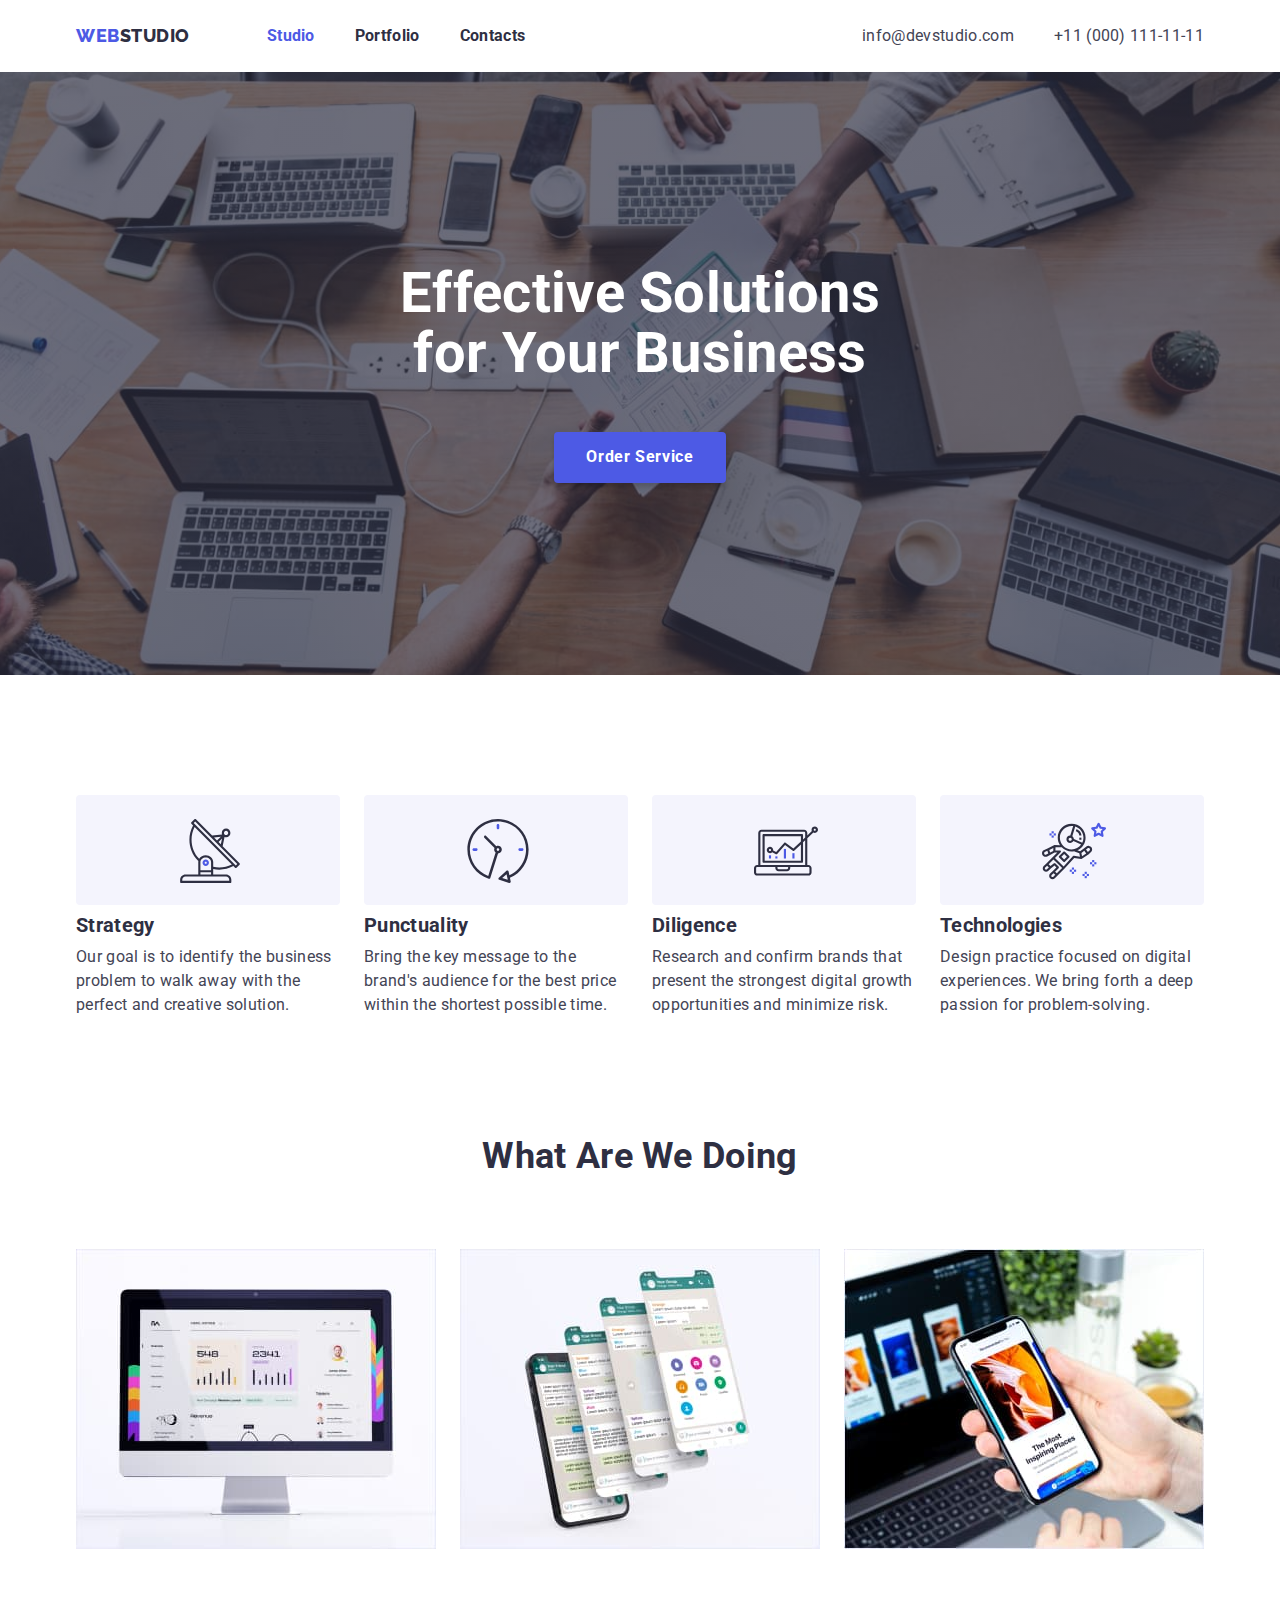
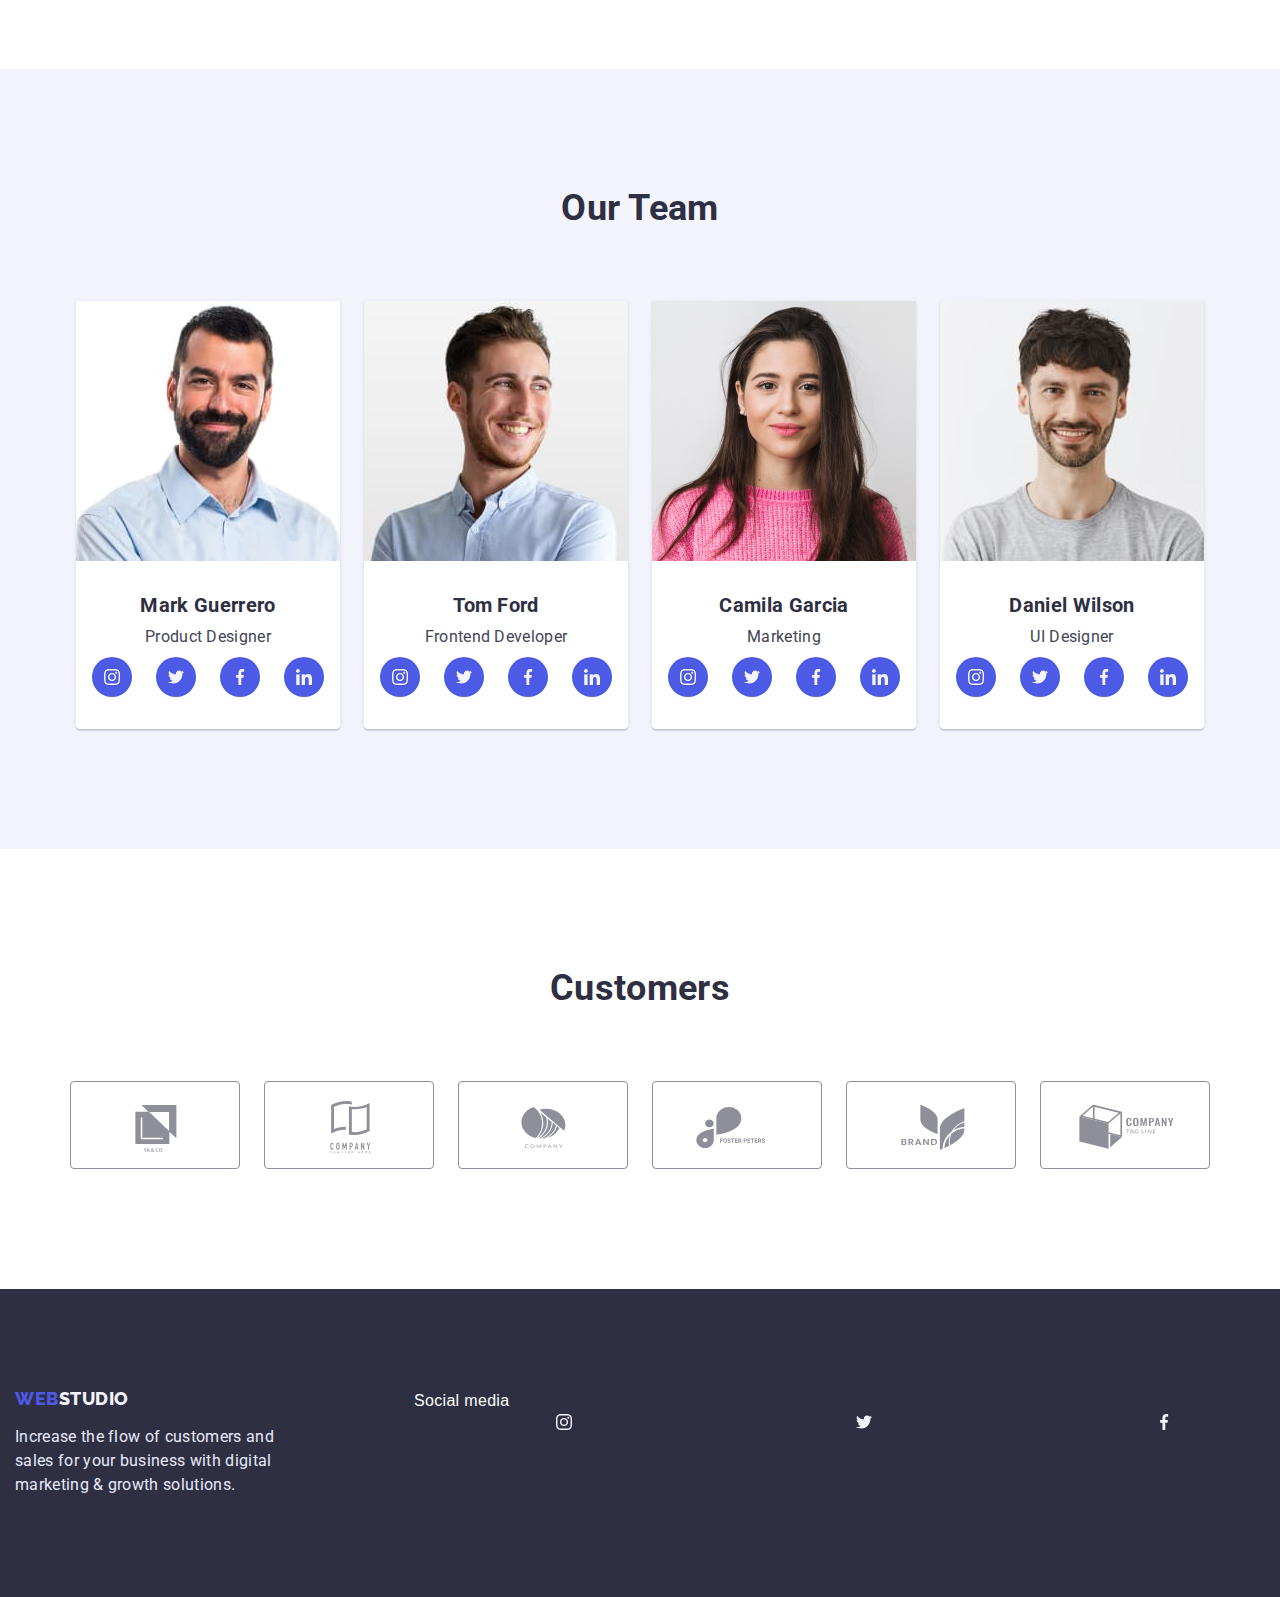
==== commit b6bff8c1: "update" ====
--- a/index.html
+++ b/index.html
@@ -53,24 +53,44 @@
 					<h2 class="visually-hidden">Features</h2>
 					<ul class="features-list">
 						<li class="features-item">
+							<div class="features-image">
+								<svg class="icon" width="64" height="64">
+									<use href="./image/icons.svg#icon-antenna_icon"></use>
+								</svg>
+							</div>
 							<h3 class="features-subtitle">Strategy</h3>
 							<p class="subtitle-description">
 								Our goal is to identify the business problem to walk away with the perfect and creative solution.
 							</p>
 						</li>
 						<li class="features-item">
+							<div class="features-image">
+								<svg class="icon" width="64" height="64">
+									<use href="./image/icons.svg#icon-clock_icon"></use>
+								</svg>
+							</div>
 							<h3 class="features-subtitle">Punctuality</h3>
 							<p class="subtitle-description">
 								Bring the key message to the brand's audience for the best price within the shortest possible time.
 							</p>
 						</li>
 						<li class="features-item">
+							<div class="features-image">
+								<svg class="icon" width="64" height="64">
+									<use href="./image/icons.svg#icon-diagram_icon"></use>
+								</svg>
+							</div>
 							<h3 class="features-subtitle">Diligence</h3>
 							<p class="subtitle-description">
 								Research and confirm brands that present the strongest digital growth opportunities and minimize risk.
 							</p>
 						</li>
 						<li class="features-item">
+							<div class="features-image">
+								<svg class="icon" width="64" height="64">
+									<use href="./image/icons.svg#icon-astronaut_icon"></use>
+								</svg>
+							</div>
 							<h3 class="features-subtitle">Technologies</h3>
 							<p class="subtitle-description">
 								Design practice focused on digital experiences. We bring forth a deep passion for problem-solving.
@@ -239,7 +259,7 @@
 									</li>
 									<li class="social-member-item">
 										<a href="#" class="social-member-link">
-											<svg class="social-list-icon" widht="16" height="16">
+											<svg class="social-list-icon" widht="16px" height="16">
 												<use href="./image/icons.svg#icon-linkedin_icon"></use>
 											</svg>
 										</a>
@@ -255,43 +275,43 @@
 					<h2 class="customers-title">Customers</h2>
 					<ul class="customers-list">
 						<li class="customers-item">
-							<a class="customers-link" href="#">
-								<svg class="client-company" width="104" height="56">
+							<a href="#" class="customers-link">
+								<svg class="customers-logo" width="104" height="56">
 									<use href="./image/icons.svg#icon-logo_yaco"></use>
 								</svg>
 							</a>
 						</li>
 						<li class="customers-item">
-							<a class="customers-link" href="#">
-								<svg class="client-company" width="104" height="56">
+							<a href="#" class="customers-link">
+								<svg class="customers-logo" width="104" height="56">
 									<use href="./image/icons.svg#icon-Logo_taglinehere"></use>
 								</svg>
 							</a>
 						</li>
 						<li class="customers-item">
-							<a class="customers-link" href="#">
-								<svg class="client-company" width="104" height="56">
+							<a href="#" class="customers-link">
+								<svg class="customers-logo" width="104" height="56">
 									<use href="./image/icons.svg#icon-Logo_company"></use>
 								</svg>
 							</a>
 						</li>
 						<li class="customers-item">
-							<a class="customers-link" href="#">
-								<svg class="client-company" width="104" height="56">
+							<a href="#" class="customers-link">
+								<svg class="customers-logo" width="104" height="56">
 									<use href="./image/icons.svg#icon-Logo_fosterpeters"></use>
 								</svg>
 							</a>
 						</li>
 						<li class="customers-item">
-							<a class="customers-link" href="#">
-								<svg class="client-company" width="104" height="56">
+							<a href="#" class="customers-link">
+								<svg class="customers-logo" width="104" height="56">
 									<use href="./image/icons.svg#icon-Logo_brand"></use>
 								</svg>
 							</a>
 						</li>
 						<li class="customers-item">
-							<a class="customers-link" href="#">
-								<svg class="client-company" width="104" height="56">
+							<a href="#" class="customers-link">
+								<svg class="customers-logo" width="104" height="56">
 									<use href="./image/icons.svg#icon-Logo_tagline"></use>
 								</svg>
 							</a>
@@ -301,7 +321,7 @@
 			</section>
 		</main>
 		<footer class="footer">
-			<div class="container">
+			<div class="container footer-container">
 				<a href="index.html" class="fotter-logo">
 					<span class="footer-logo-web">WEB</span>
 					STUDIO
@@ -310,6 +330,41 @@
 					Increase the flow of customers and sales for your business with digital marketing & growth solutions.
 				</p>
 			</div>
+			<!-- NEW!!!! -->
+			<div  class="footer-social-media">
+				<p class="footer-social-media-title">Social media</p>
+				<ul class="footer-social-list">
+					<li class="footer-social-item">
+						<a href="#" class="footer-social-link">
+							<svg class="footer-social-list-icon" widht="16" height="16">
+								<use href="./image/icons.svg#icon-instagram_icon"></use>
+							</svg>
+						</a>
+					</li>
+					<li class="footer-social-item">
+						<a href="#" class="footer-social-link">
+							<svg class="footer-social-list-icon" widht="16" height="16">
+								<use href="./image/icons.svg#icon-twitter_icon"></use>
+							</svg>
+						</a>
+					</li>
+					<li class="footer-social-item">
+						<a href="#" class="footer-social-link">
+							<svg class="footer-social-list-icon" widht="16" height="16">
+								<use href="./image/icons.svg#icon-facebook_icon"></use>
+							</svg>
+						</a>
+					</li>
+					<li class="footer-social-item">
+						<a href="#" class="footer-social-link">
+							<svg class="footer-social-list-icon" widht="16px" height="16">
+								<use href="./image/icons.svg#icon-linkedin_icon"></use>
+							</svg>
+						</a>
+					</li>
+				</ul>
+			</div>
+			<!-- NEW END!!!! -->
 		</footer>
 	</body>
 </html>
--- a/css/styles.css
+++ b/css/styles.css
@@ -186,6 +186,16 @@
 	list-style-type: none;
 }
 
+.icon {
+	margin: 24px 102px;
+}
+.features-image {
+	width: 264px;
+	height: 110px;
+	background: #f4f4fd;
+	border-radius: 4px;
+}
+
 .features-list {
 	gap: 24px;
 }
@@ -211,6 +221,9 @@
 	line-height: 1.2;
 }
 
+.features-subtitle {
+	margin-top: 8px;
+}
 .features-item {
 	width: 264px;
 }
@@ -221,7 +234,7 @@
 	color: var(--text);
 	margin-top: 8px;
 }
-.social-member-list{
+.social-member-list {
 	display: flex;
 	justify-content: center;
 	gap: 24px;
@@ -240,7 +253,7 @@
 
 .social-member-link:hover,
 .social-member-link:focus {
-	background-color: var(--success);
+	background-color: #404bbf;
 }
 
 .activities-title,
@@ -265,42 +278,122 @@
 }
 
 .member-info {
-	
 	padding: 32px 0;
 }
-
+/* !!!!!!! Доработать, разобраться с ховером и фокусом !!!!!!!!!! */
 .customers-list {
+	text-decoration: none;
 	list-style-type: none;
 	display: flex;
-	margin-top: 72px;
 	gap: 24px;
 	justify-content: center;
-	
-}
-
+	margin-top: 72px;
+}
 .customers-item {
-}
-
-.customers-link {
-	
-	text-decoration: none;
-	
-}
-
-.client-company {
-	
-	width: 104px;
-	height: 56px;
-	margin: 16px 32px;
+	height: 88px;
+	display: flex;
 	border: 1px solid #8e8f99;
 	border-radius: 4px;
+	padding: 16px 32px;
+	cursor: pointer;
+}
+
+.customers-link {
 	fill: var(--subtle-text);
+	width: 100%;
+	height: 100%;
+}
+
+.customers-item:hover,
+.customers-link:hover {
+	border-color: #404bbf;
+	fill: #404bbf;
+}
+
+.customers-logo {
+}
+/* !!!!!!!!!!!!!КОНЕЦ ДОРАБОТКИ!!!!!!!!!!!!! */
+
+/*------MAIN PORTFOLIO PAGE-------*/
+
+.filter-portfolio-item,
+.project-item,
+.social-member-item {
+	list-style-type: none;
+}
+.filter-portfolio-list,
+.project-list {
+	display: flex;
+	flex-wrap: wrap;
+	column-gap: 24px;
+	row-gap: 48px;
+}
+
+.project-link {
+	text-decoration: none;
+}
+
+.filter-portfolio-list {
+	margin-bottom: 72px;
+	justify-content: center;
+}
+.project-item {
+	width: 360px;
+	box-shadow: 0px 1px 6px rgba(46, 47, 66, 0.08), 0px 1px 1px rgba(46, 47, 66, 0.16), 0px 2px 1px rgba(46, 47, 66, 0.08);
+}
+.filter-portfolio-btn {
+	font-family: inherit;
+	font-weight: 700;
+	font-size: 16px;
+	align-items: center;
+	text-align: center;
+	letter-spacing: 0.04em;
+	color: var(--primary-brand);
+	cursor: pointer;
+	background-color: #f4f4fd;
+	border: 1px;
+	border-radius: 4px;
+	box-shadow: 0px 3px 1px rgba(0, 0, 0, 0.1), 0px 2px 1px rgba(0, 0, 0, 0.08), 0px 2px 2px rgba(0, 0, 0, 0.12);
+	padding: 12px 24px;
+}
+
+.filter-portfolio-btn:hover,
+.filter-portfolio-btn:focus {
+	color: var(--white);
+	background-color: var(--primary-brand);
+}
+
+.project-title {
+	font-weight: 700;
+	font-size: 20px;
+	line-height: 1.2;
+	color: var(--dark);
+}
+
+.project-content {
+	padding: 32px 16px 32px 16px;
+	border: 0.5px solid #f4f4fd;
+	border-top: 0;
+}
+.project-type {
+	font-size: 16px;
+	color: var(--text);
+	margin-top: 8px;
+}
+
+.project-section {
+	padding-top: 96px;
+	padding-bottom: 120px;
 }
 
 /*------FOOTER-------*/
 .footer {
 	background-color: var(--dark);
 	padding: 100px 0;
+	display: flex;
+}
+
+.footer-container {
 }
 
 .fotter-logo {
@@ -328,74 +421,24 @@
 	margin-top: 16px;
 }
 
-/*------MAIN PORTFOLIO PAGE-------*/
-
-.filter-portfolio-item,
-.project-item,
-.social-member-item {
-	list-style-type: none;
-}
-.filter-portfolio-list,
-.project-list {
-	display: flex;
-	flex-wrap: wrap;
-	column-gap: 24px;
-	row-gap: 48px;
-}
-
-.project-link {
-	text-decoration: none;
-}
-
-.filter-portfolio-list {
-	margin-bottom: 72px;
-	justify-content: center;
-}
-.project-item {
-	width: 360px;
-	box-shadow: 0px 1px 6px rgba(46, 47, 66, 0.08), 0px 1px 1px rgba(46, 47, 66, 0.16), 0px 2px 1px rgba(46, 47, 66, 0.08);
-}
-.filter-portfolio-btn {
-	font-family: inherit;
-	font-weight: 700;
-	font-size: 16px;
-	align-items: center;
-	text-align: center;
-	letter-spacing: 0.04em;
-	color: var(--primary-brand);
-	cursor: pointer;
-	background-color: #f4f4fd;
-	border: 1px;
-	border-radius: 4px;
-	box-shadow: 0px 3px 1px rgba(0, 0, 0, 0.1), 0px 2px 1px rgba(0, 0, 0, 0.08), 0px 2px 2px rgba(0, 0, 0, 0.12);
-	padding: 12px 24px;
-}
-
-.filter-portfolio-btn:hover,
-.filter-portfolio-btn:focus {
-	color: var(--white);
-	background-color: var(--primary-brand);
-}
-
-.project-title {
-	font-weight: 700;
-	font-size: 20px;
-	line-height: 1.2;
-	color: var(--dark);
-}
-
-.project-content {
-	padding: 32px 16px 32px 16px;
-	border: 0.5px solid #f4f4fd;
-	border-top: 0;
-}
-.project-type {
-	font-size: 16px;
-	color: var(--text);
-	margin-top: 8px;
-}
-
-.project-section {
-	padding-top: 96px;
-	padding-bottom: 120px;
-}
+.footer-social-media {
+	margin-left: 120px;
+}
+
+.footer-social-media-title {
+	font-family: sans-serif;
+	font-style: normal;
+	font-weight: 500;
+	font-size: 16px;
+	line-height: 1.5;
+	color: #ffffff;
+}
+.footer-social-list {
+	display: flex;
+}
+.footer-social-item {
+}
+.footer-social-link {
+}
+.footer-social-list-icon {
+}
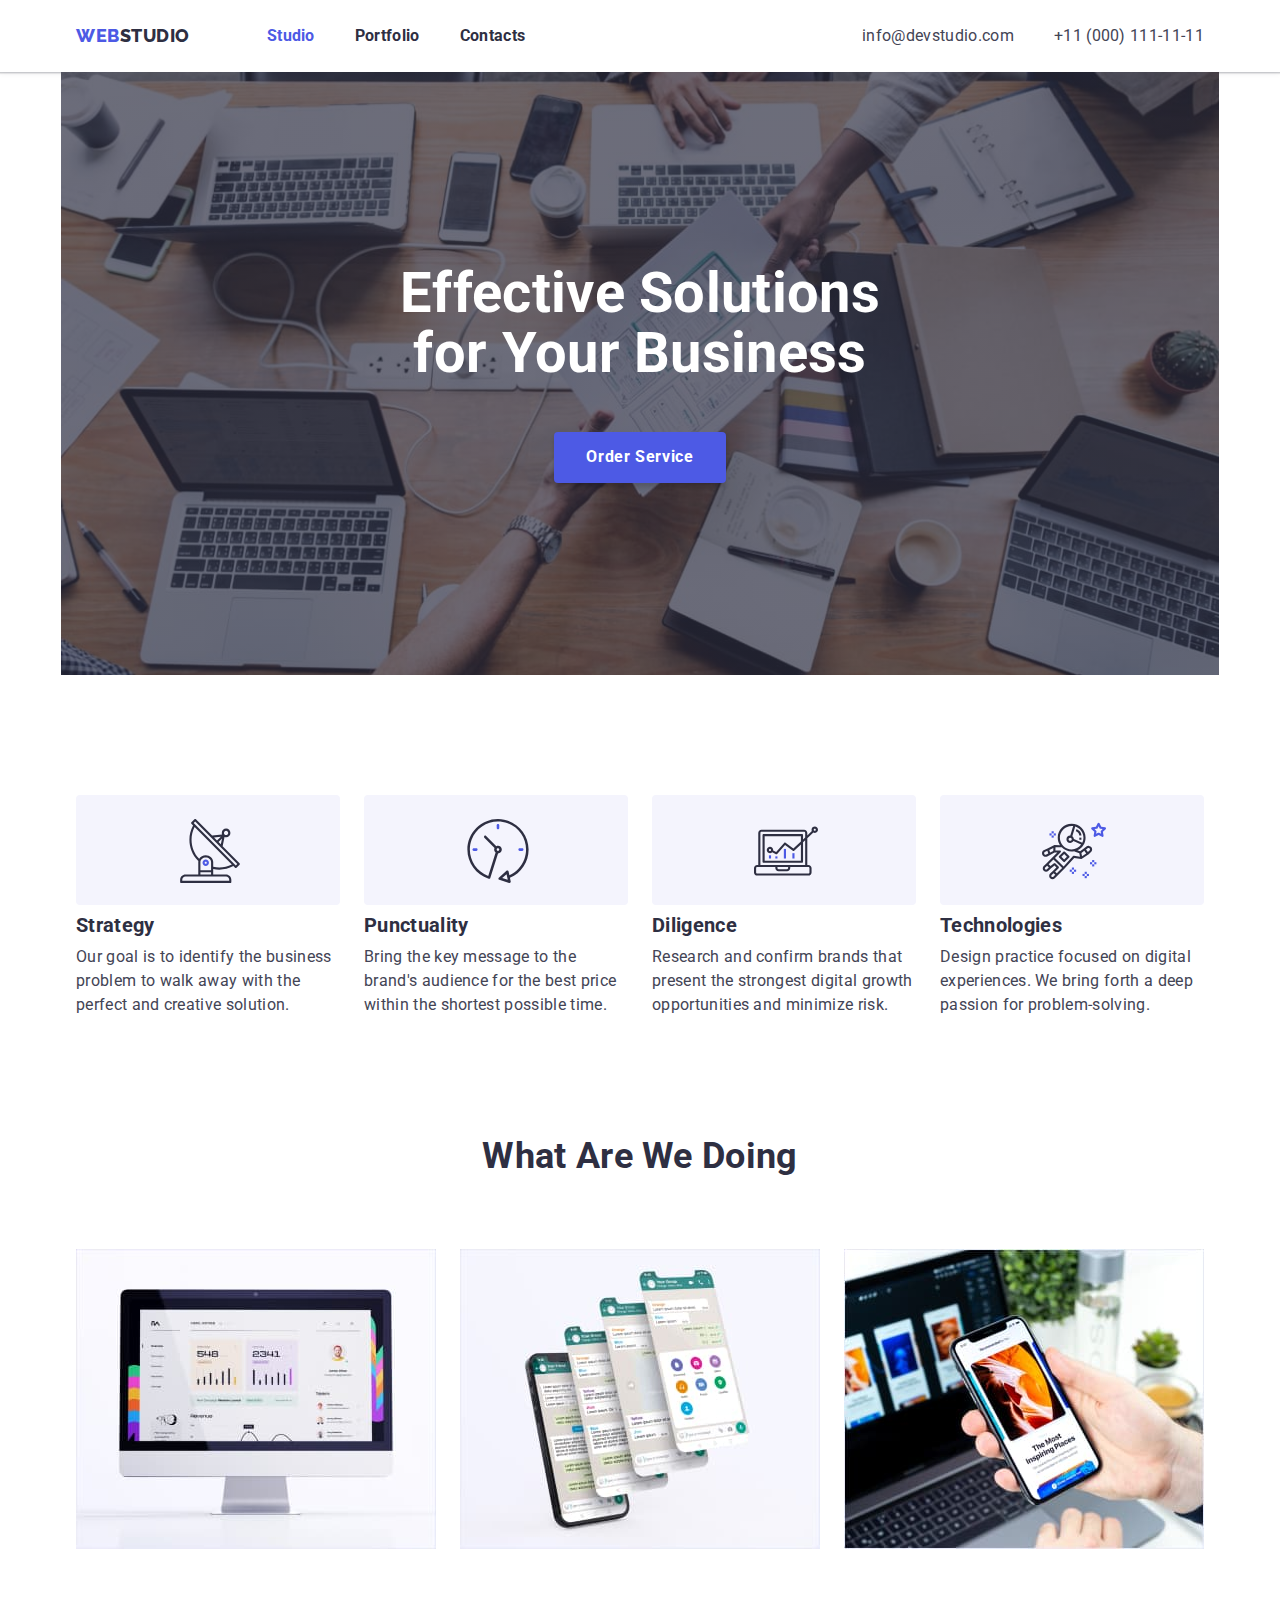
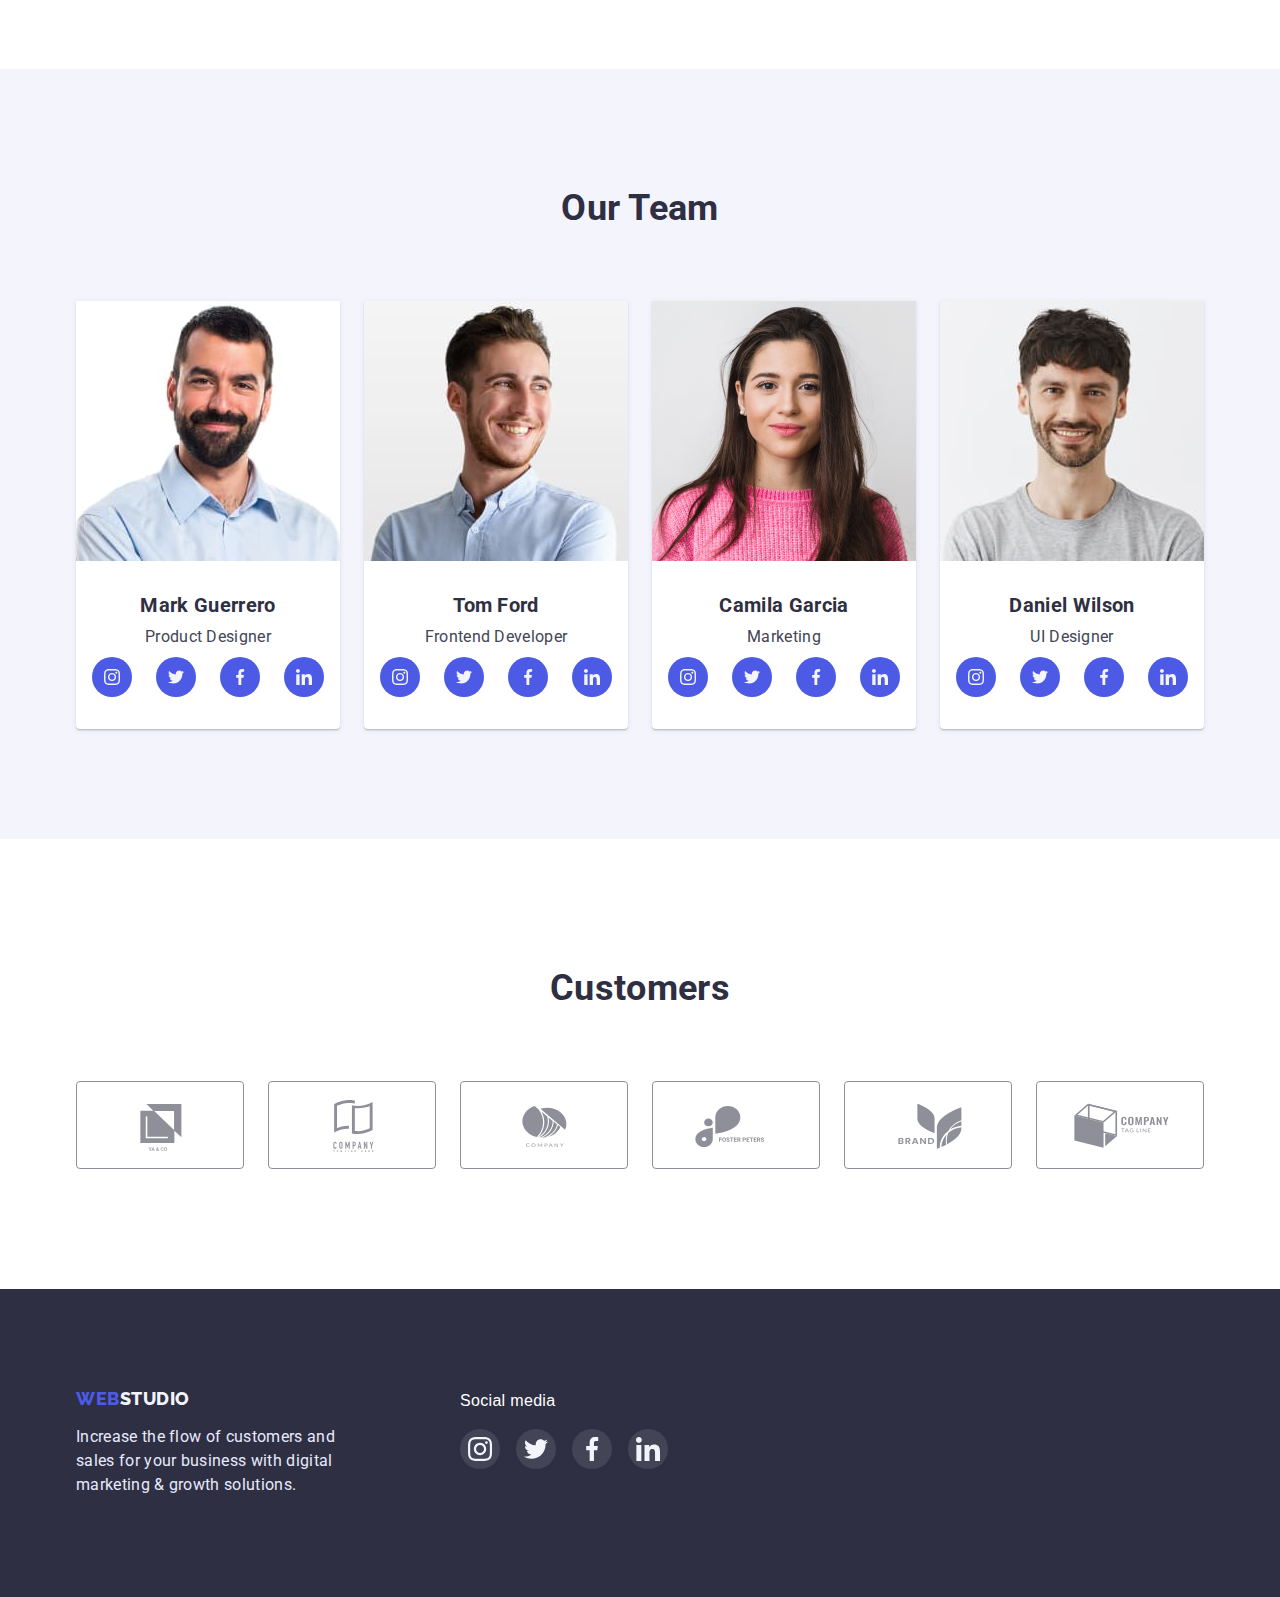
==== commit 225f987f: "Update" ====
--- a/index.html
+++ b/index.html
@@ -320,51 +320,56 @@
 				</div>
 			</section>
 		</main>
+
+		<!-- забрал контейнер с первого дива-->
+
+		<!-- container -->
+
 		<footer class="footer">
-			<div class="container footer-container">
-				<a href="index.html" class="fotter-logo">
-					<span class="footer-logo-web">WEB</span>
-					STUDIO
-				</a>
-				<p class="footer-text">
-					Increase the flow of customers and sales for your business with digital marketing & growth solutions.
-				</p>
+			<div class="footer-container container">
+				<div class="fotter-logo-container">
+					<a href="index.html" class="fotter-logo">
+						<span class="footer-logo-web">WEB</span>
+						STUDIO
+					</a>
+					<p class="footer-text">
+						Increase the flow of customers and sales for your business with digital marketing & growth solutions.
+					</p>
+				</div>
+				<div class="fotter-media-container">
+					<p class="fotter-media-title">Social media</p>
+					<ul class="fotter-media-list">
+						<li class="fotter-media-item">
+							<a class="fotter-media-link" href="#">
+								<svg class="fotter-media-icon" weight="24" height="24">
+									<use href="./image/icons.svg#icon-instagram_icon"></use>
+								</svg>
+							</a>
+						</li>
+						<li class="fotter-media-item">
+							<a class="fotter-media-link" href="#">
+								<svg class="fotter-media-icon" weight="24" height="24">
+									<use href="./image/icons.svg#icon-twitter_icon"></use>
+								</svg>
+							</a>
+						</li>
+						<li class="fotter-media-item">
+							<a class="fotter-media-link" href="#">
+								<svg class="fotter-media-icon" weight="24" height="24">
+									<use href="./image/icons.svg#icon-facebook_icon"></use>
+								</svg>
+							</a>
+						</li>
+						<li class="fotter-media-item">
+							<a class="fotter-media-link" href="#">
+								<svg class="fotter-media-icon" weight="24" height="24">
+									<use href="./image/icons.svg#icon-linkedin_icon"></use>
+								</svg>
+							</a>
+						</li>
+					</ul>
+				</div>
 			</div>
-			<!-- NEW!!!! -->
-			<div  class="footer-social-media">
-				<p class="footer-social-media-title">Social media</p>
-				<ul class="footer-social-list">
-					<li class="footer-social-item">
-						<a href="#" class="footer-social-link">
-							<svg class="footer-social-list-icon" widht="16" height="16">
-								<use href="./image/icons.svg#icon-instagram_icon"></use>
-							</svg>
-						</a>
-					</li>
-					<li class="footer-social-item">
-						<a href="#" class="footer-social-link">
-							<svg class="footer-social-list-icon" widht="16" height="16">
-								<use href="./image/icons.svg#icon-twitter_icon"></use>
-							</svg>
-						</a>
-					</li>
-					<li class="footer-social-item">
-						<a href="#" class="footer-social-link">
-							<svg class="footer-social-list-icon" widht="16" height="16">
-								<use href="./image/icons.svg#icon-facebook_icon"></use>
-							</svg>
-						</a>
-					</li>
-					<li class="footer-social-item">
-						<a href="#" class="footer-social-link">
-							<svg class="footer-social-list-icon" widht="16px" height="16">
-								<use href="./image/icons.svg#icon-linkedin_icon"></use>
-							</svg>
-						</a>
-					</li>
-				</ul>
-			</div>
-			<!-- NEW END!!!! -->
 		</footer>
 	</body>
 </html>
--- a/css/styles.css
+++ b/css/styles.css
@@ -131,6 +131,8 @@
 	background-size: cover;
 	background-position: center top;
 	background-repeat: no-repeat;
+	max-width: 1158px;
+	margin: 0 auto;
 }
 
 .main-banner-slogan {
@@ -267,6 +269,7 @@
 
 .section-team {
 	background-color: #f4f4fd;
+	padding-bottom: 110px;
 }
 
 .team-item {
@@ -280,39 +283,41 @@
 .member-info {
 	padding: 32px 0;
 }
-/* !!!!!!! Доработать, разобраться с ховером и фокусом !!!!!!!!!! */
+
+.section-customers {
+	padding-top: 130px;
+}
 .customers-list {
-	text-decoration: none;
+	display: flex;
+	gap: 24px;
 	list-style-type: none;
-	display: flex;
-	gap: 24px;
-	justify-content: center;
 	margin-top: 72px;
 }
 .customers-item {
+	width: calc((100% - 120px) / 6);
 	height: 88px;
-	display: flex;
+}
+.customers-link {
+	width: 100%;
+	height: 100%;
 	border: 1px solid #8e8f99;
 	border-radius: 4px;
-	padding: 16px 32px;
-	cursor: pointer;
-}
-
-.customers-link {
-	fill: var(--subtle-text);
-	width: 100%;
-	height: 100%;
-}
-
-.customers-item:hover,
+	display: flex;
+	align-items: center;
+	justify-content: center;
+}
+
 .customers-link:hover {
 	border-color: #404bbf;
+}
+
+.customers-link:hover .customers-logo {
 	fill: #404bbf;
 }
 
 .customers-logo {
-}
-/* !!!!!!!!!!!!!КОНЕЦ ДОРАБОТКИ!!!!!!!!!!!!! */
+	fill: #8e8f99;
+}
 
 /*------MAIN PORTFOLIO PAGE-------*/
 
@@ -339,8 +344,16 @@
 }
 .project-item {
 	width: 360px;
+	border: 1px solid #e7e9fc;
+	box-shadow: 0px 1px 6px rgba(46, 47, 66, 0.08);
+}
+
+.project-item:hover,
+.project-item:focus {
+	border: 0.5px solid #f4f4fd;
 	box-shadow: 0px 1px 6px rgba(46, 47, 66, 0.08), 0px 1px 1px rgba(46, 47, 66, 0.16), 0px 2px 1px rgba(46, 47, 66, 0.08);
 }
+
 .filter-portfolio-btn {
 	font-family: inherit;
 	font-weight: 700;
@@ -390,10 +403,10 @@
 .footer {
 	background-color: var(--dark);
 	padding: 100px 0;
-	display: flex;
 }
 
 .footer-container {
+	display: flex;
 }
 
 .fotter-logo {
@@ -421,24 +434,37 @@
 	margin-top: 16px;
 }
 
-.footer-social-media {
+/* media sigment */
+
+.fotter-media-container {
+	width: 208px;
+	height: 80px;
 	margin-left: 120px;
 }
-
-.footer-social-media-title {
+.fotter-media-title {
+	color: #ffffff;
 	font-family: sans-serif;
-	font-style: normal;
 	font-weight: 500;
 	font-size: 16px;
-	line-height: 1.5;
-	color: #ffffff;
-}
-.footer-social-list {
-	display: flex;
-}
-.footer-social-item {
-}
-.footer-social-link {
-}
-.footer-social-list-icon {
-}
+}
+.fotter-media-list {
+	display: flex;
+	margin-top: 16px;
+	list-style-type: none;
+	gap: 16px;
+}
+
+.fotter-media-link {
+	display: block;
+	display: flex;
+	justify-content: center;
+	align-items: center;
+	width: 40px;
+	height: 40px;
+	border-radius: 50%;
+	background-color: rgba(255, 255, 255, 0.1);
+}
+
+.fotter-media-link:hover {
+	background-color: #31d0aa;
+}
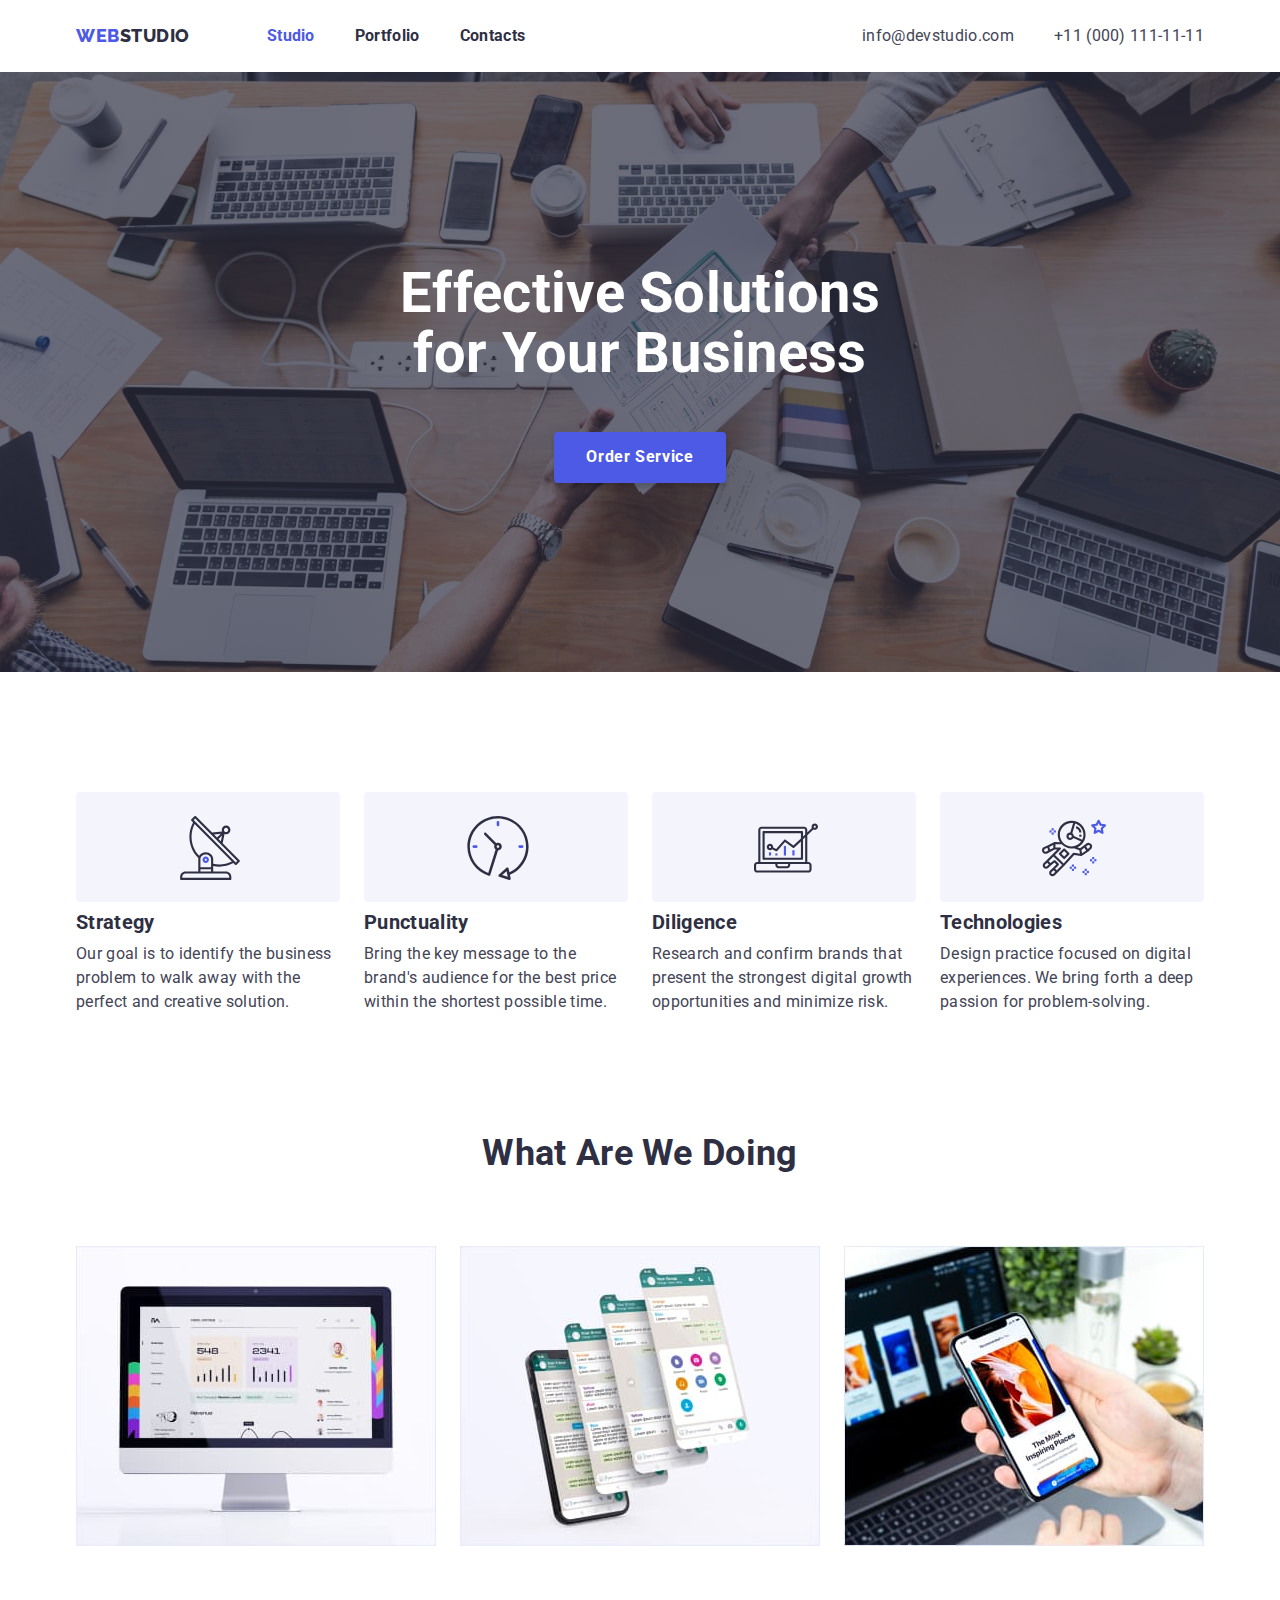
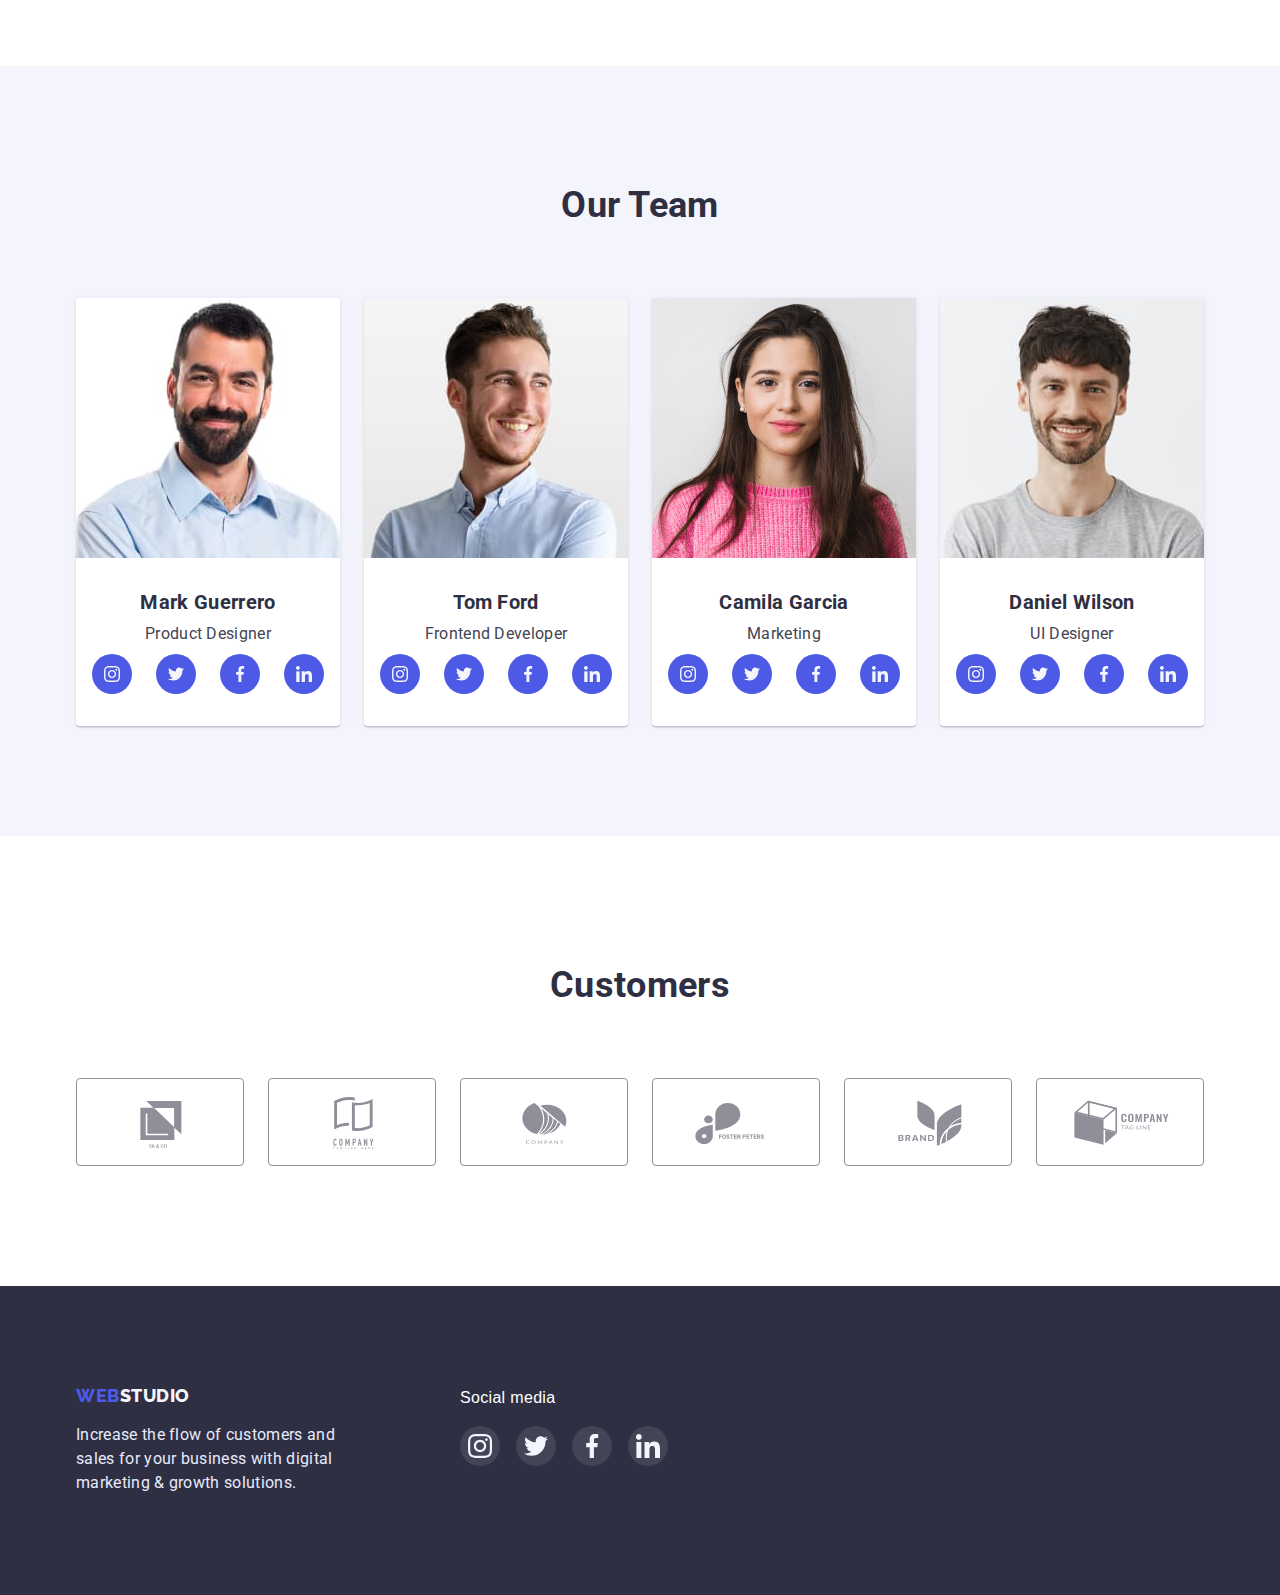
==== commit 940107c4: "modal window update" ====
--- a/index.html
+++ b/index.html
@@ -45,7 +45,7 @@
 			<section class="main-banner banner-bgimage">
 				<div class="container">
 					<h1 class="main-banner-slogan">Effective Solutions for Your Business</h1>
-					<button class="main-banner-btn" type="button">Order Service</button>
+					<button class="main-banner-btn" type="button" data-modal-open>Order Service</button>
 				</div>
 			</section>
 			<section class="section-features section">
@@ -320,11 +320,6 @@
 				</div>
 			</section>
 		</main>
-
-		<!-- забрал контейнер с первого дива-->
-
-		<!-- container -->
-
 		<footer class="footer">
 			<div class="footer-container container">
 				<div class="fotter-logo-container">
@@ -371,5 +366,14 @@
 				</div>
 			</div>
 		</footer>
+
+		<div class="backdrop is-hidden" data-modal>
+			<div class="modal">
+				<button type="button" class="modal-close-btn" data-modal-close>
+					<svg class="model-close-btn-icon" width="8" height="8"><use href="./image/icons.svg#icon-closer"></use></svg>
+				</button>
+			</div>
+		</div>
+		<script src="./js/modal.js"></script>
 	</body>
 </html>
--- a/css/styles.css
+++ b/css/styles.css
@@ -5,6 +5,7 @@
 	--success: #31d0aa;
 	--text: #434455;
 	--subtle-text: #8e8f99;
+	--transition-dur-and-func: 250mc linear;
 }
 
 body {
@@ -46,6 +47,10 @@
 	padding: 120px 0;
 }
 
+button {
+	cursor: pointer;
+}
+
 /*-------HEADER------*/
 
 .header {
@@ -131,7 +136,8 @@
 	background-size: cover;
 	background-position: center top;
 	background-repeat: no-repeat;
-	max-width: 1158px;
+	max-width: 1440px;
+	height: 600px;
 	margin: 0 auto;
 }
 
@@ -300,23 +306,25 @@
 .customers-link {
 	width: 100%;
 	height: 100%;
-	border: 1px solid #8e8f99;
+	border: 1px solid currentColor;
 	border-radius: 4px;
 	display: flex;
 	align-items: center;
 	justify-content: center;
+	color: #8e8f99;
 }
 
 .customers-link:hover {
-	border-color: #404bbf;
-}
-
-.customers-link:hover .customers-logo {
+	color: #404bbf;
+}
+
+.customers-link:hover .customers-logo,
+.customers-link:focus .customers-logo {
 	fill: #404bbf;
 }
 
 .customers-logo {
-	fill: #8e8f99;
+	fill: currentColor;
 }
 
 /*------MAIN PORTFOLIO PAGE-------*/
@@ -336,6 +344,12 @@
 
 .project-link {
 	text-decoration: none;
+	display: block;
+}
+
+.project-link:hover,
+.project-link:focus {
+	box-shadow: 0px 1px 6px rgba(46, 47, 66, 0.08), 0px 1px 1px rgba(46, 47, 66, 0.16), 0px 2px 1px rgba(46, 47, 66, 0.08);
 }
 
 .filter-portfolio-list {
@@ -344,14 +358,7 @@
 }
 .project-item {
 	width: 360px;
-	border: 1px solid #e7e9fc;
 	box-shadow: 0px 1px 6px rgba(46, 47, 66, 0.08);
-}
-
-.project-item:hover,
-.project-item:focus {
-	border: 0.5px solid #f4f4fd;
-	box-shadow: 0px 1px 6px rgba(46, 47, 66, 0.08), 0px 1px 1px rgba(46, 47, 66, 0.16), 0px 2px 1px rgba(46, 47, 66, 0.08);
 }
 
 .filter-portfolio-btn {
@@ -366,7 +373,6 @@
 	background-color: #f4f4fd;
 	border: 1px;
 	border-radius: 4px;
-	box-shadow: 0px 3px 1px rgba(0, 0, 0, 0.1), 0px 2px 1px rgba(0, 0, 0, 0.08), 0px 2px 2px rgba(0, 0, 0, 0.12);
 	padding: 12px 24px;
 }
 
@@ -374,6 +380,7 @@
 .filter-portfolio-btn:focus {
 	color: var(--white);
 	background-color: var(--primary-brand);
+	box-shadow: 0px 3px 1px rgba(0, 0, 0, 0.1), 0px 2px 1px rgba(0, 0, 0, 0.08), 0px 2px 2px rgba(0, 0, 0, 0.12);
 }
 
 .project-title {
@@ -381,6 +388,31 @@
 	font-size: 20px;
 	line-height: 1.2;
 	color: var(--dark);
+}
+.project-image-overlay {
+	position: relative;
+	overflow: hidden;
+}
+
+.overlay {
+	position: absolute;
+	font-size: 16px;
+	padding: 20px 10px;
+	text-align: center;
+	background-color: rgba(77, 90, 229, 0.5);
+	color: #f4f4fd;
+	left: 0;
+	top: 0;
+	width: 100%;
+	height: 100%;
+	overflow: auto;
+	transform: translate(0, 100%);
+	transition: transform 500ms linear;
+}
+
+.project-link:hover .overlay,
+.project-link:focus .overlay {
+	transform: translate(0, 0);
 }
 
 .project-content {
@@ -437,8 +469,6 @@
 /* media sigment */
 
 .fotter-media-container {
-	width: 208px;
-	height: 80px;
 	margin-left: 120px;
 }
 .fotter-media-title {
@@ -465,6 +495,64 @@
 	background-color: rgba(255, 255, 255, 0.1);
 }
 
-.fotter-media-link:hover {
+.fotter-media-link:hover,
+.fotter-media-link:focus {
 	background-color: #31d0aa;
 }
+
+/*------MODAL WINDOW-------*/
+
+.backdrop {
+	position: fixed;
+	top: 0;
+	left: 0;
+	z-index: 100;
+	width: 100%;
+	height: 100%;
+	background-color: rgba(46, 47, 66, 0.4);
+	transition: opacity var(--transition-dur-and-func), visibility var(--transition-dur-and-func);
+}
+
+.modal {
+	position: absolute;
+	top: 50%;
+	left: 50%;
+	transform: translate(-50%, -50%);
+	width: 408px;
+	height: 576px;
+	background-color: #fcfcfc;
+	box-shadow: 0px 1px 1px rgba(0, 0, 0, 0.14), 0px 1px 3px rgba(0, 0, 0, 0.12), 0px 2px 1px rgba(0, 0, 0, 0.2);
+	border-radius: 4px;
+}
+
+.modal-close-btn {
+	position: absolute;
+	top: 24px;
+	right: 24px;
+	display: flex;
+	justify-content: center;
+	align-items: center;
+	width: 24px;
+	height: 24px;
+	border-radius: 50%;
+	background-color: #e7e9fc;
+	border: 1px solid rgba(0, 0, 0, 0.1);
+	padding: 0;
+	/* transition: border-color var(--transition-duration-and-func); */
+}
+
+.modal-close-btn:hover,
+.modal-close-btn:focus {
+	background-color: #404bbf;
+}
+
+.modal-close-btn:hover .model-close-btn-icon,
+.modal-close-btn:focus .model-close-btn-icon {
+	fill: var(--white);
+}
+
+.backdrop.is-hidden {
+	opacity: 0;
+	visibility: hidden;
+	pointer-events: none;
+}
